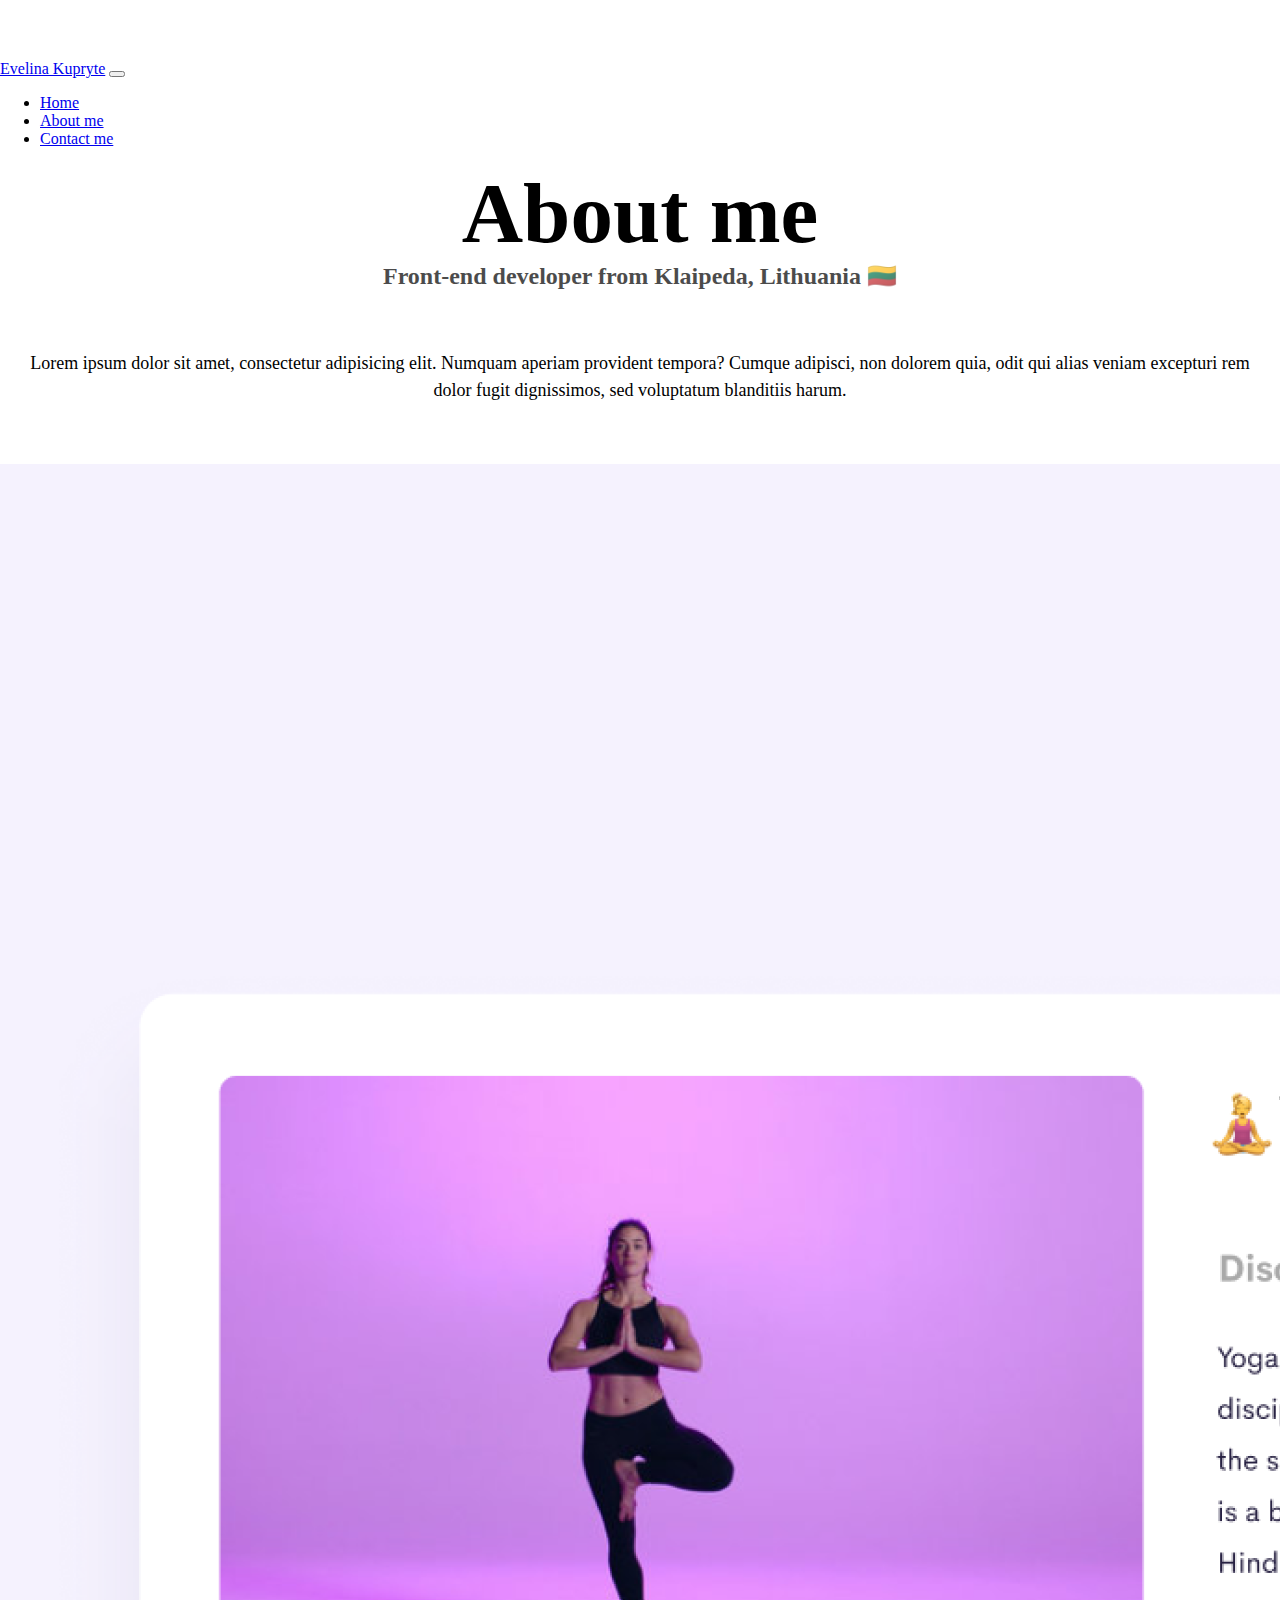
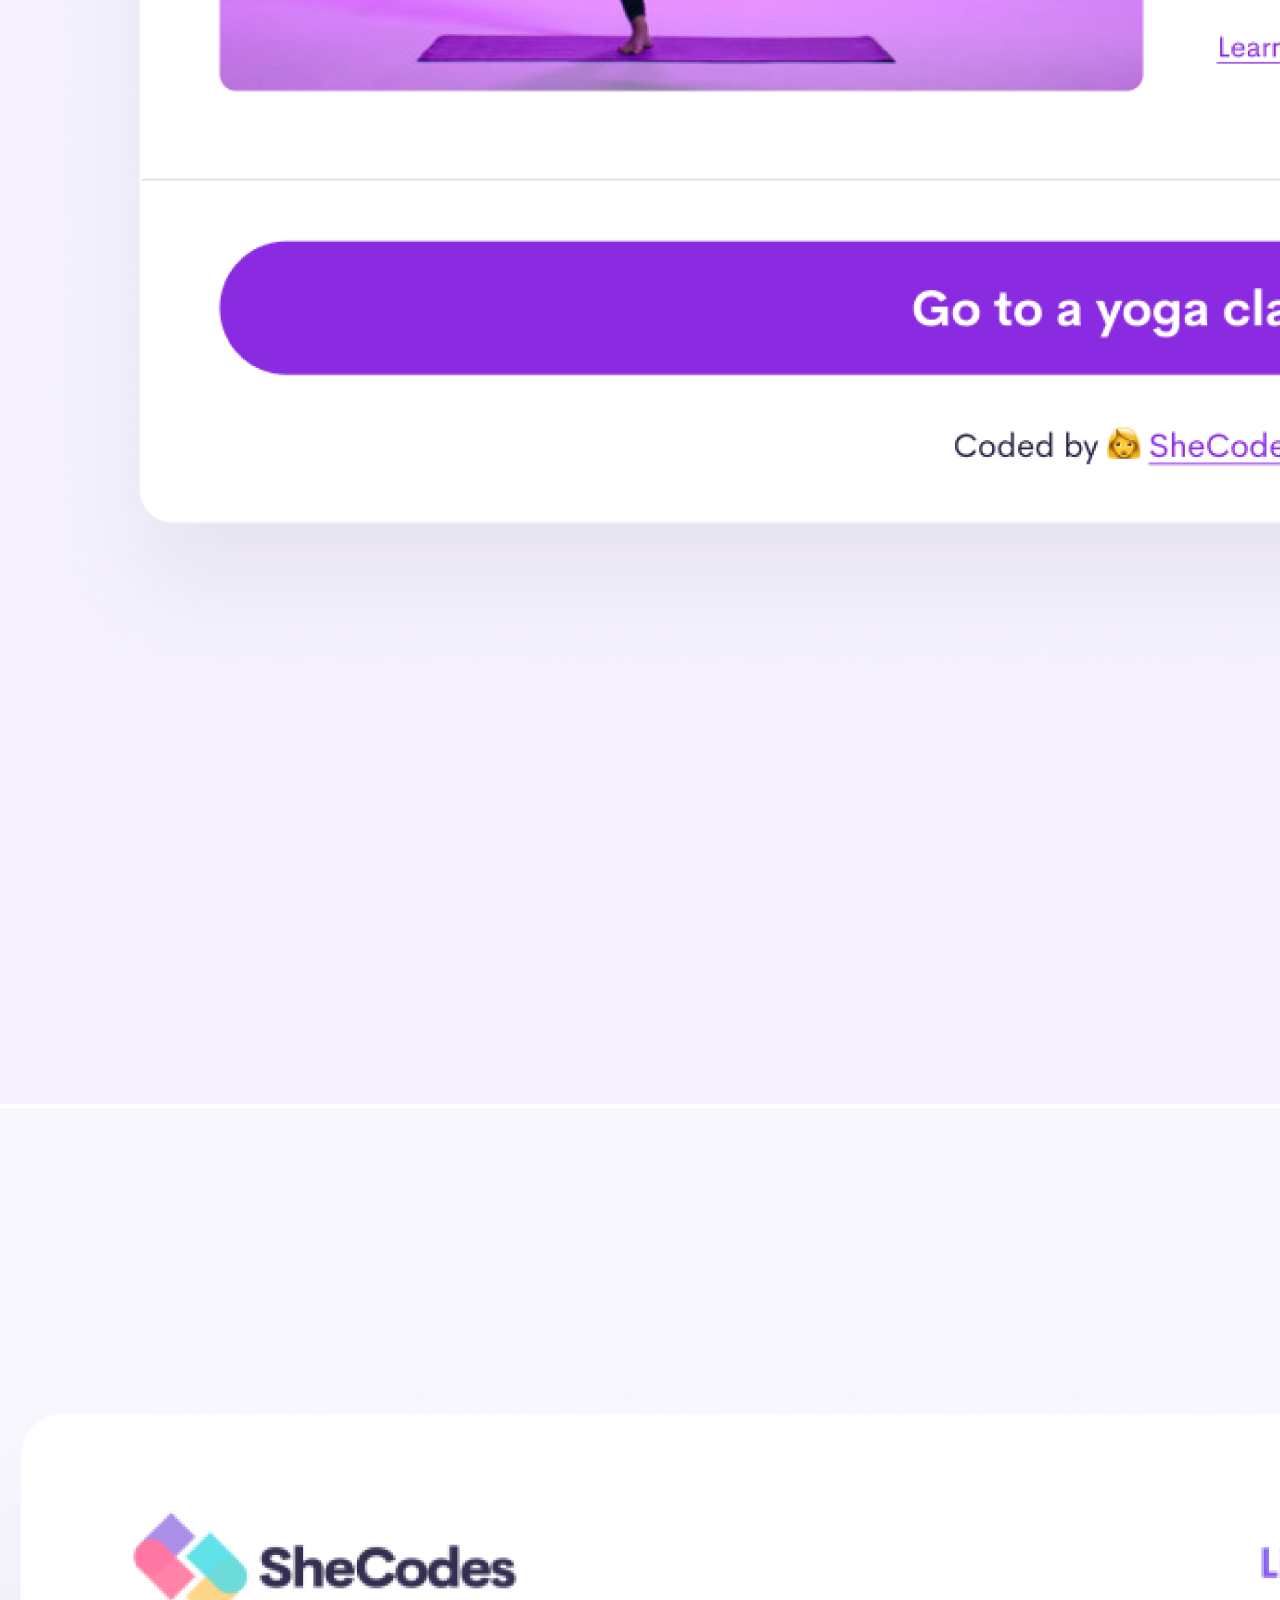
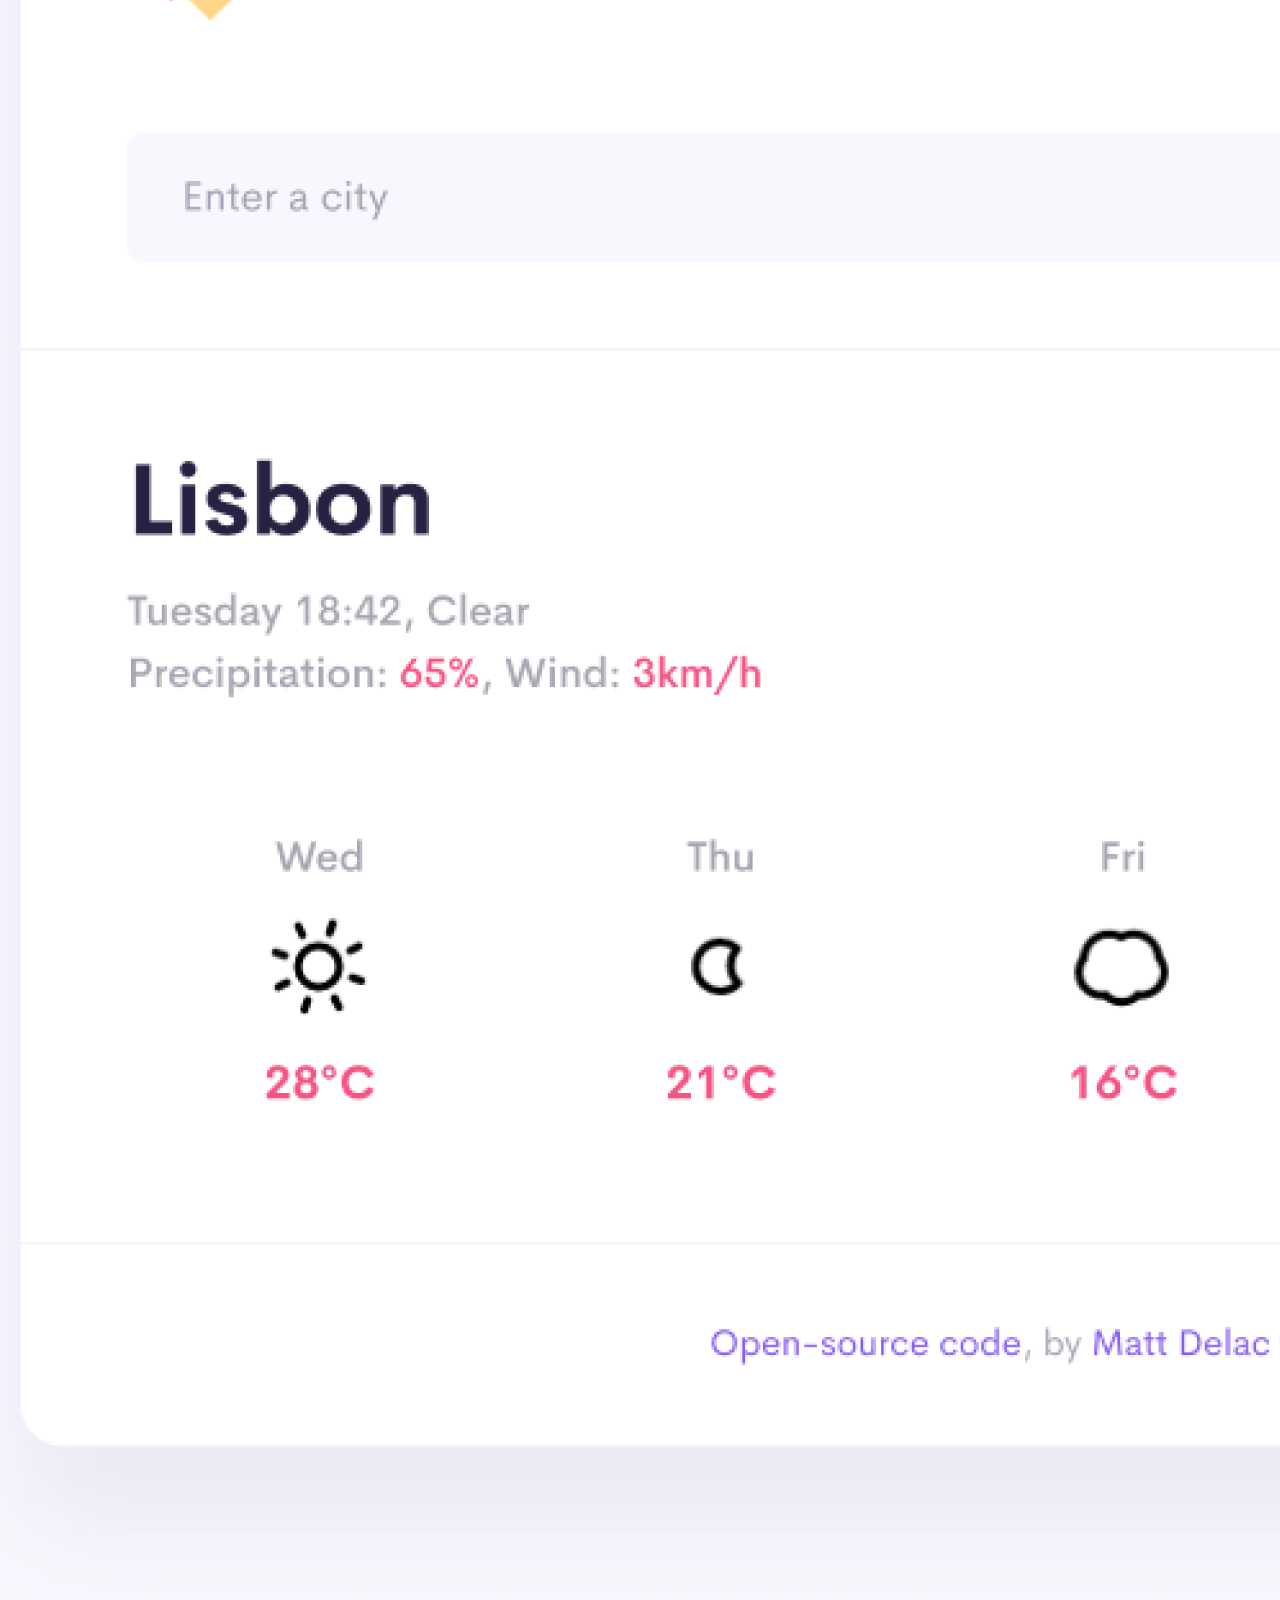
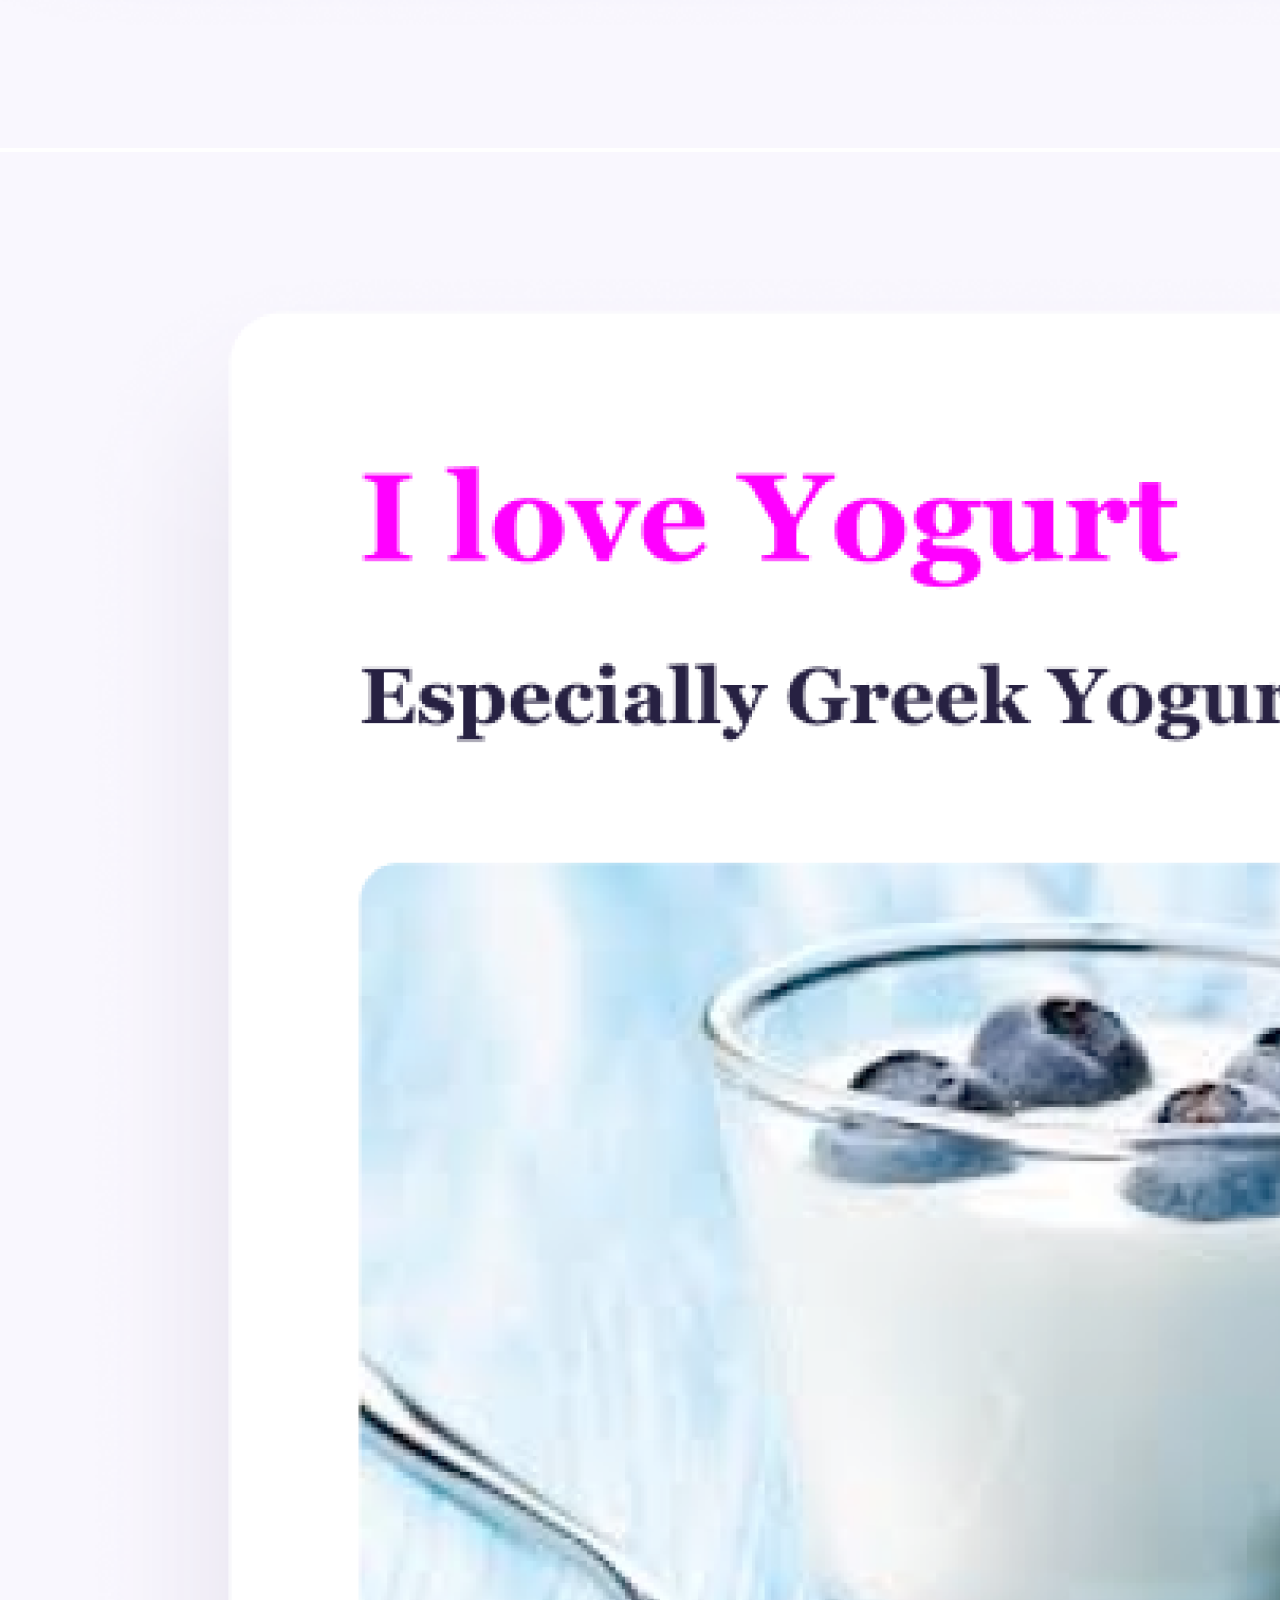
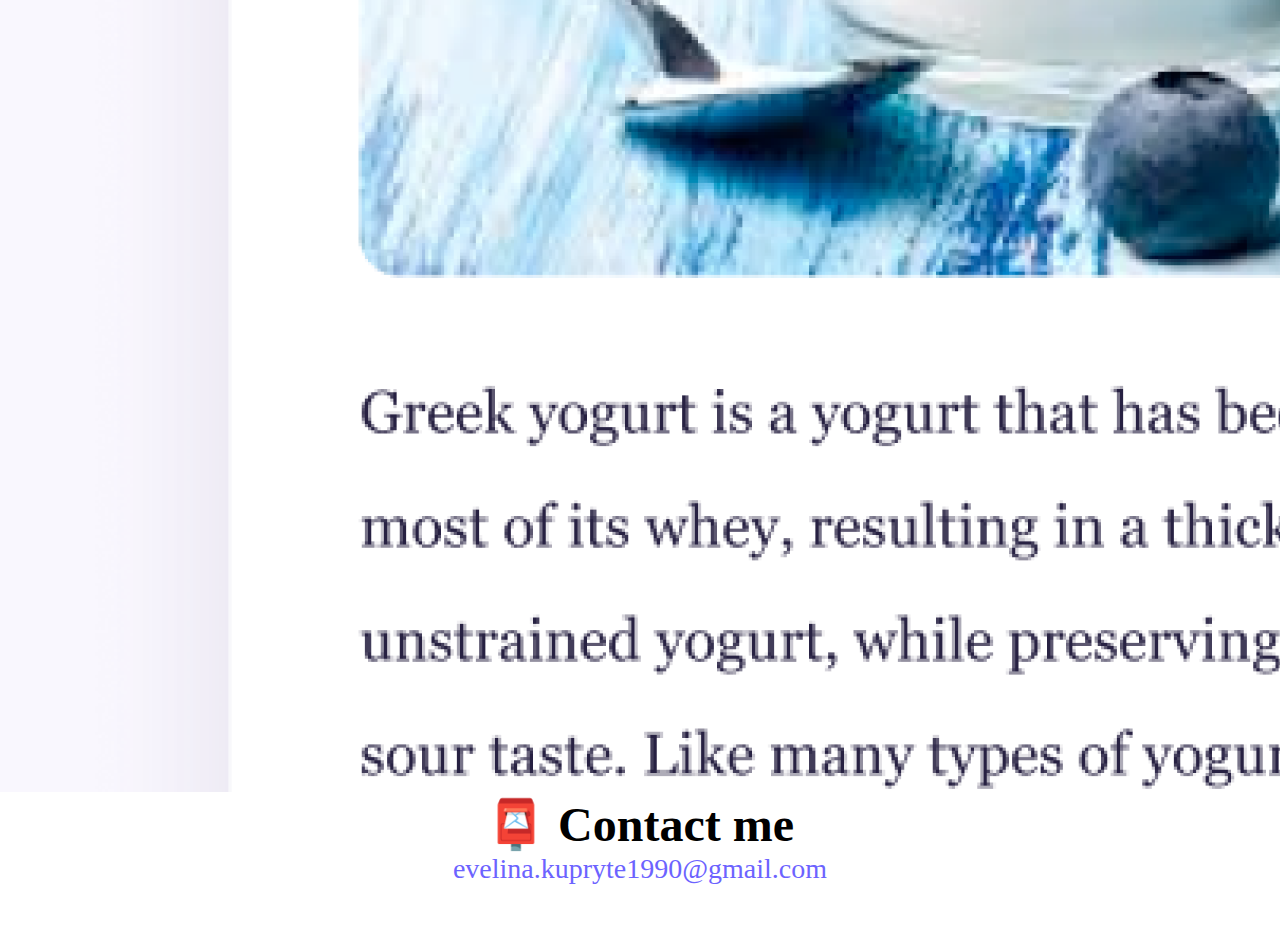
==== about.html @ f052e108 "Initial commit" ====
<!DOCTYPE html>
<html lang="en">
  <head>
    <meta charset="UTF-8" />
    <meta http-equiv="X-UA-Compatible" content="IE=edge" />
    <meta name="viewport" content="width=device-width, initial-scale=1.0" />
    <link rel="stylesheet" href="style.css" />
    <link
      href="https://cdn.jsdelivr.net/npm/bootstrap@5.1.1/dist/css/bootstrap.min.css"
      rel="stylesheet"
      integrity="sha384-F3w7mX95PdgyTmZZMECAngseQB83DfGTowi0iMjiWaeVhAn4FJkqJByhZMI3AhiU"
      crossorigin="anonymous"
    />
    <script
      src="https://cdn.jsdelivr.net/npm/bootstrap@5.1.1/dist/js/bootstrap.bundle.min.js"
      integrity="sha384-/bQdsTh/da6pkI1MST/rWKFNjaCP5gBSY4sEBT38Q/9RBh9AH40zEOg7Hlq2THRZ"
      crossorigin="anonymous"
    ></script>
    <title>About Evelina Kupryte</title>
  </head>
  <body>
    <nav class="navbar navbar-expand-lg navbar-light bg-light fixed-top">
      <div class="container">
        <a class="navbar-brand" href="index.html">Evelina Kupryte</a>
        <button
          class="navbar-toggler"
          type="button"
          data-bs-toggle="collapse"
          data-bs-target="#navbarNav"
          aria-controls="navbarNav"
          aria-expanded="false"
          aria-label="Toggle navigation"
        >
          <span class="navbar-toggler-icon"></span>
        </button>
        <div class="collapse navbar-collapse" id="navbarNav">
          <ul class="navbar-nav">
            <li class="nav-item">
              <a class="nav-link" aria-current="page" href="index.html">Home</a>
            </li>
            <li class="nav-item">
              <a class="nav-link active" href="about.html">About me</a>
            </li>
            <li class="nav-item">
              <a class="nav-link" href="about.html#contact">Contact me</a>
            </li>
          </ul>
        </div>
      </div>
    </nav>
    <h1>About me</h1>
    <h3>Front-end developer from Klaipeda, Lithuania 🇱🇹</h3>
    <div class="about-paragraphs">
      <p>
        Lorem ipsum dolor sit amet, consectetur adipisicing elit. Numquam
        aperiam provident tempora? Cumque adipisci, non dolorem quia, odit qui
        alias veniam excepturi rem dolor fugit dignissimos, sed voluptatum
        blanditiis harum.
      </p>
    </div>
    <div class="container">
      <div class="row">
        <div class="col-sm-4">
          <img src="images/yoga.png" class="img-fluid p-2 shadow rounded" />
        </div>
        <div class="col-sm-4">
          <img src="images/weather.png" class="img-fluid p-2 shadow rounded" />
        </div>
        <div class="col-sm-4">
          <img src="images/yogurt.png" class="img-fluid p-2 shadow rounded" />
        </div>
      </div>
    </div>
    <div id="contact">
      <h2 class="mt-5">📮 Contact me</h2>
      <a href="mailto:[email]" class="email-link">
        evelina.kupryte1990@gmail.com</a
      >
    </div>
  </body>
</html>
---- style.css ----
:root {
  --primary-color: #6c63ff;
  --secondary-color: #f5f2fe;
  --box-shadow: 0 5px 10px rgba(0, 0, 0, 0.3);
}

body {
  margin: 60px auto !important;
  max-width: 100%;
}

h1,
h2,
h3 {
  text-align: center !important;
  margin: 0;
}

h1 {
  font-size: 85px !important;
}

h2 {
  font-size: 48px !important;
}

h3 {
  font-size: 24px !important;
  opacity: 0.7 !important;
}

p {
  padding: 20px;
  border-radius: 4px;
  font-size: 18px;
  line-height: 1.5;
  text-align: center;
}

.navigation-links {
  display: flex;
  margin-top: 40px;
  justify-content: center;
}

.navigation-links a {
  margin: 20px;
  border-radius: 4px;
  padding: 20px 15px;
  text-decoration: none;
  text-transform: capitalize;
}

.contact-link {
  background: var(--primary-color);
  box-shadow: var(--box-shadow);
  color: white;
}

.about-link {
  color: var(--primary-color);
  border: 1px solid var(--primary-color);
}

.homepage-link {
  color: var(--primary-color);
  text-align: center;
  display: block;
}

.about-paragraphs {
  display: flex;
  margin: 30px 0;
}

.about-paragraphs p {
  margin: 10px;
}

.email-link {
  display: flex;
  justify-content: center;
  color: var(--primary-color);
  font-size: 28px;
  text-decoration: none;
}

.email-link:hover {
  text-decoration: underline;
}

.primary-link {
  border-radius: 4px;
  padding: 20px 15px;
  text-decoration: none;
  text-transform: capitalize;
  background: var(--primary-color);
  box-shadow: var(--box-shadow);
  color: white;
}
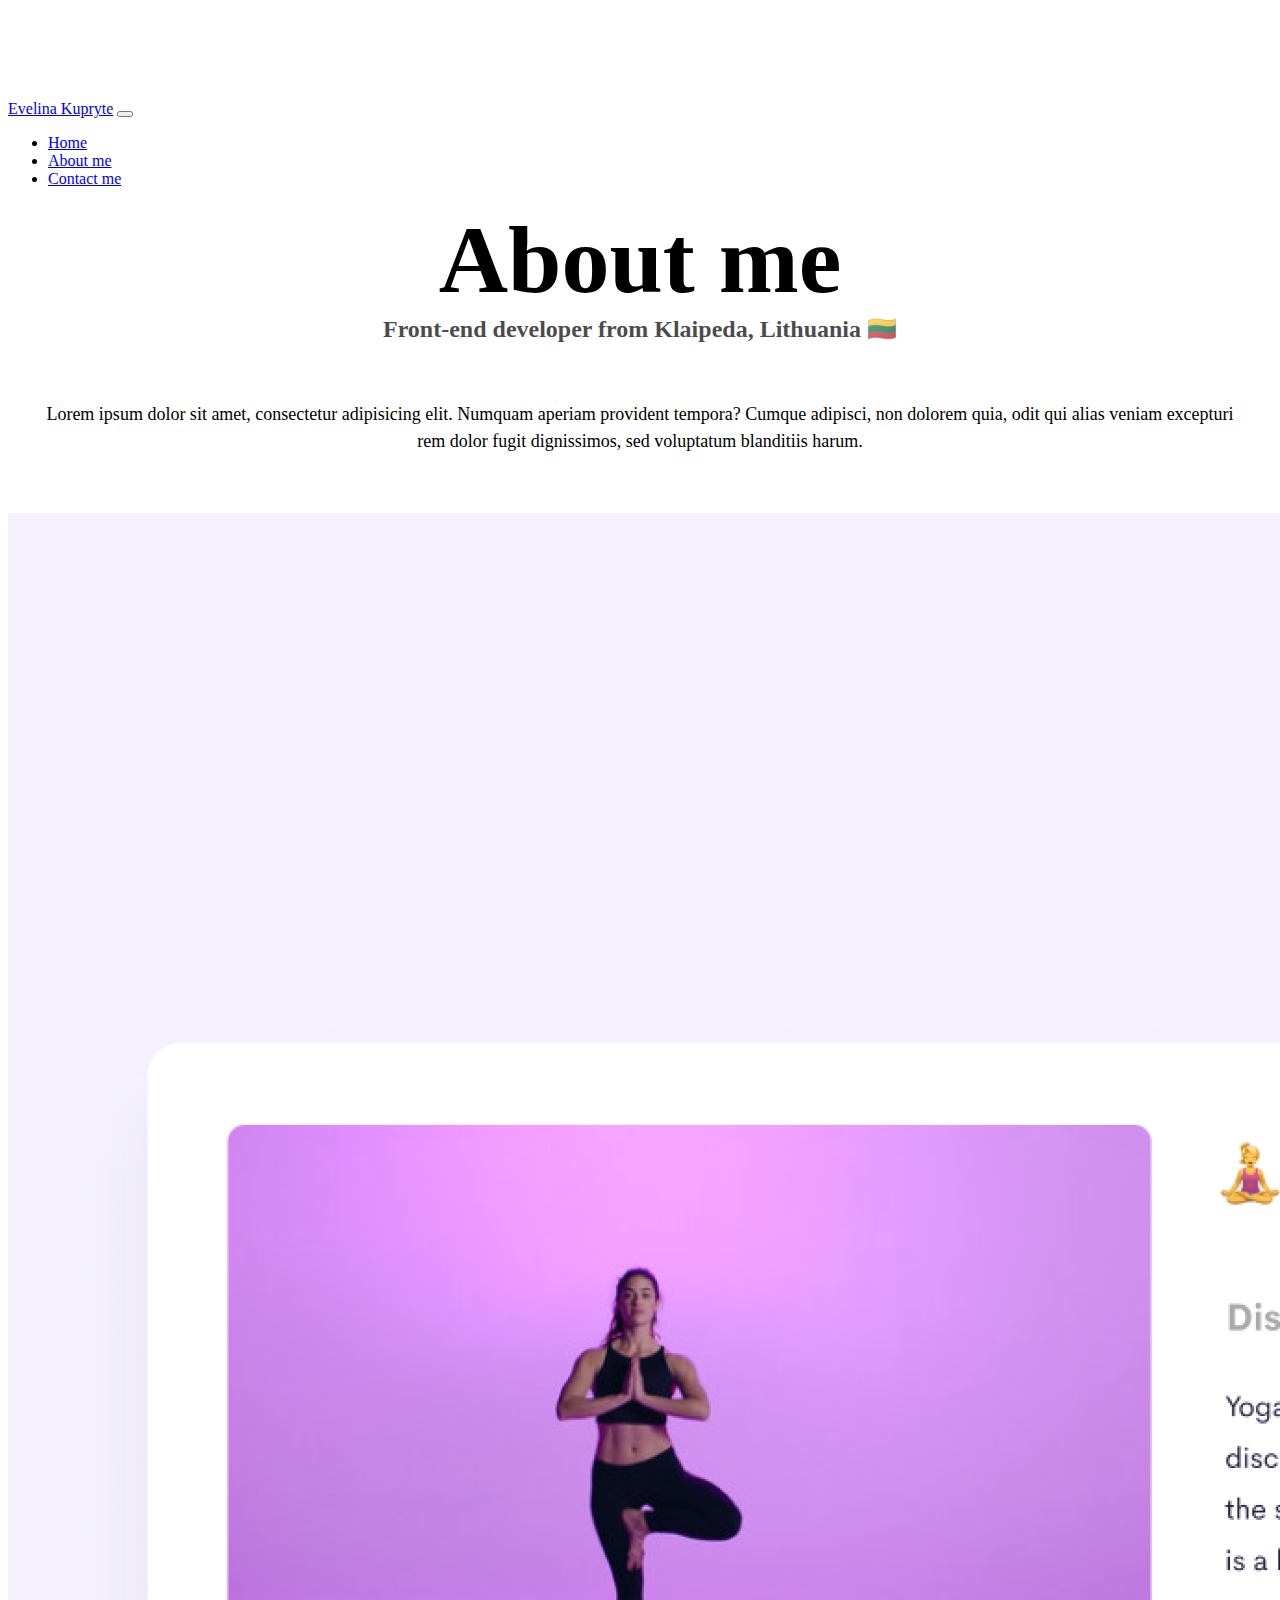
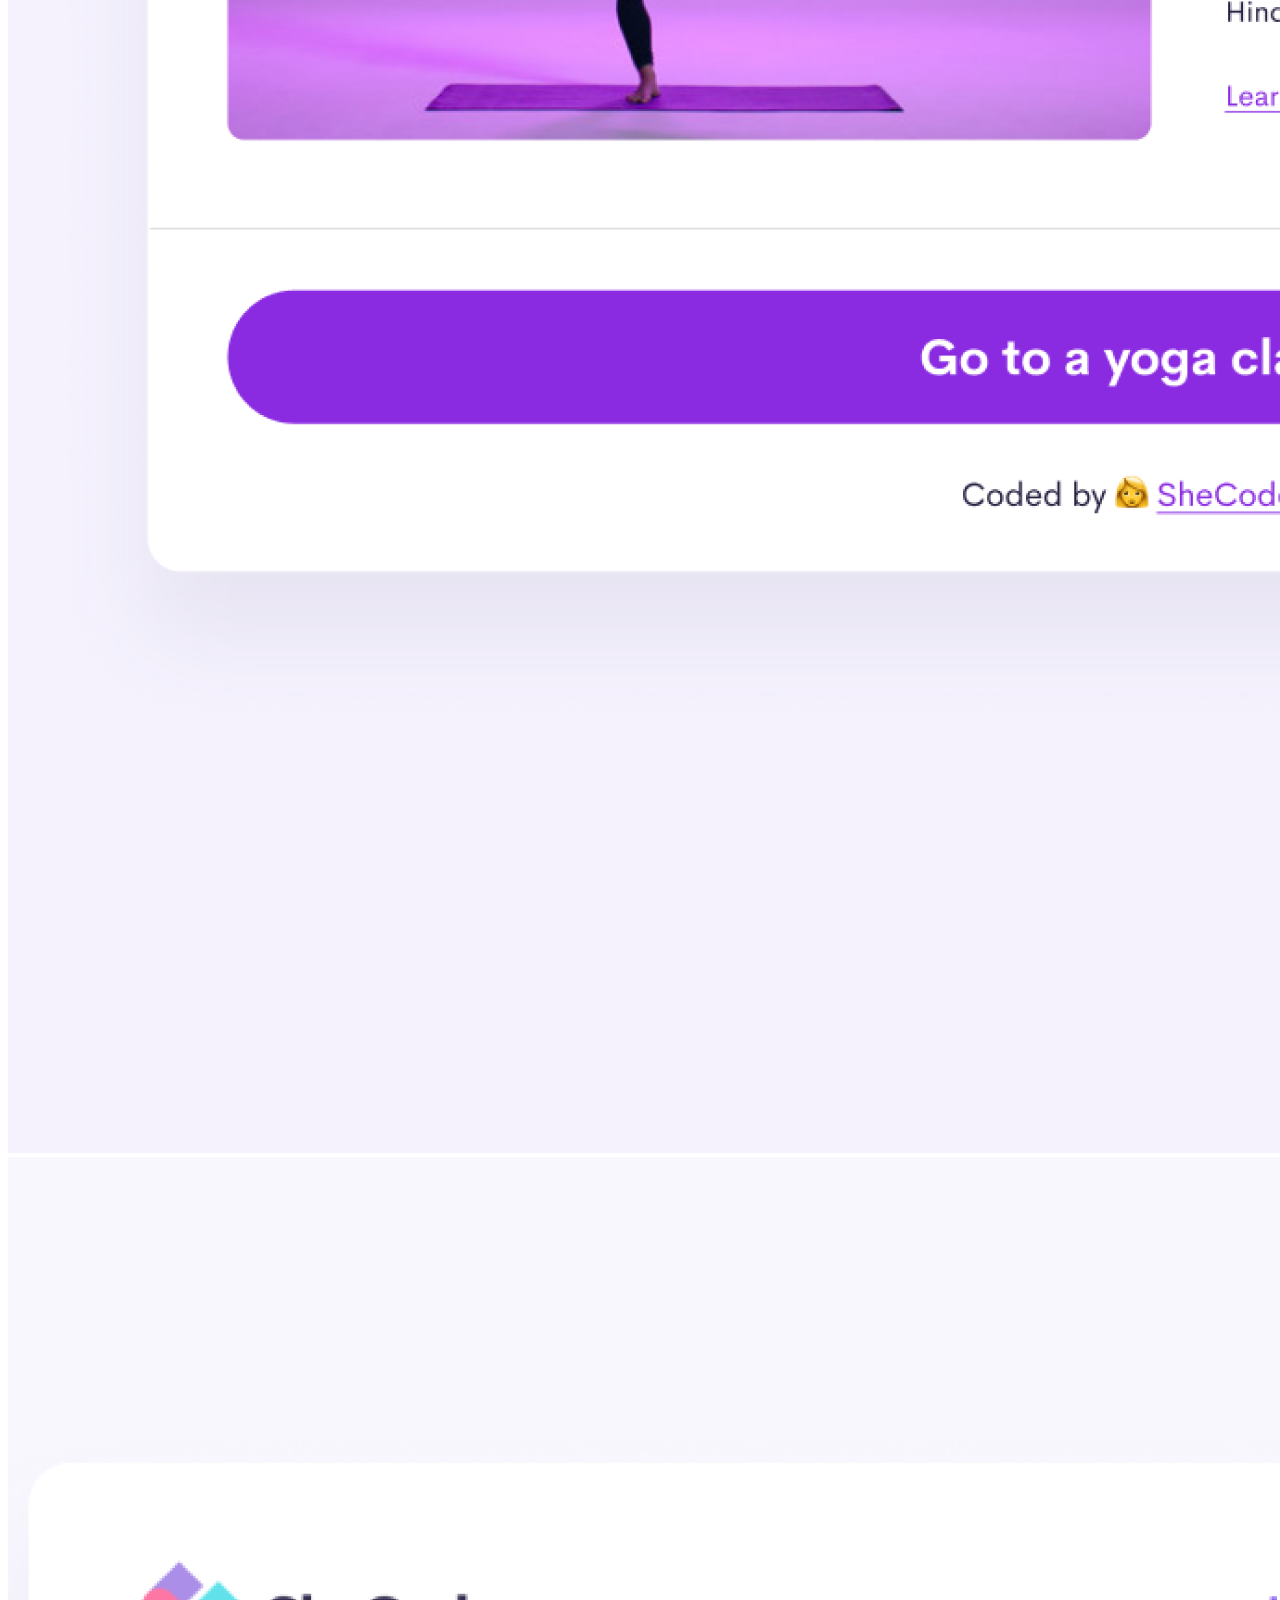
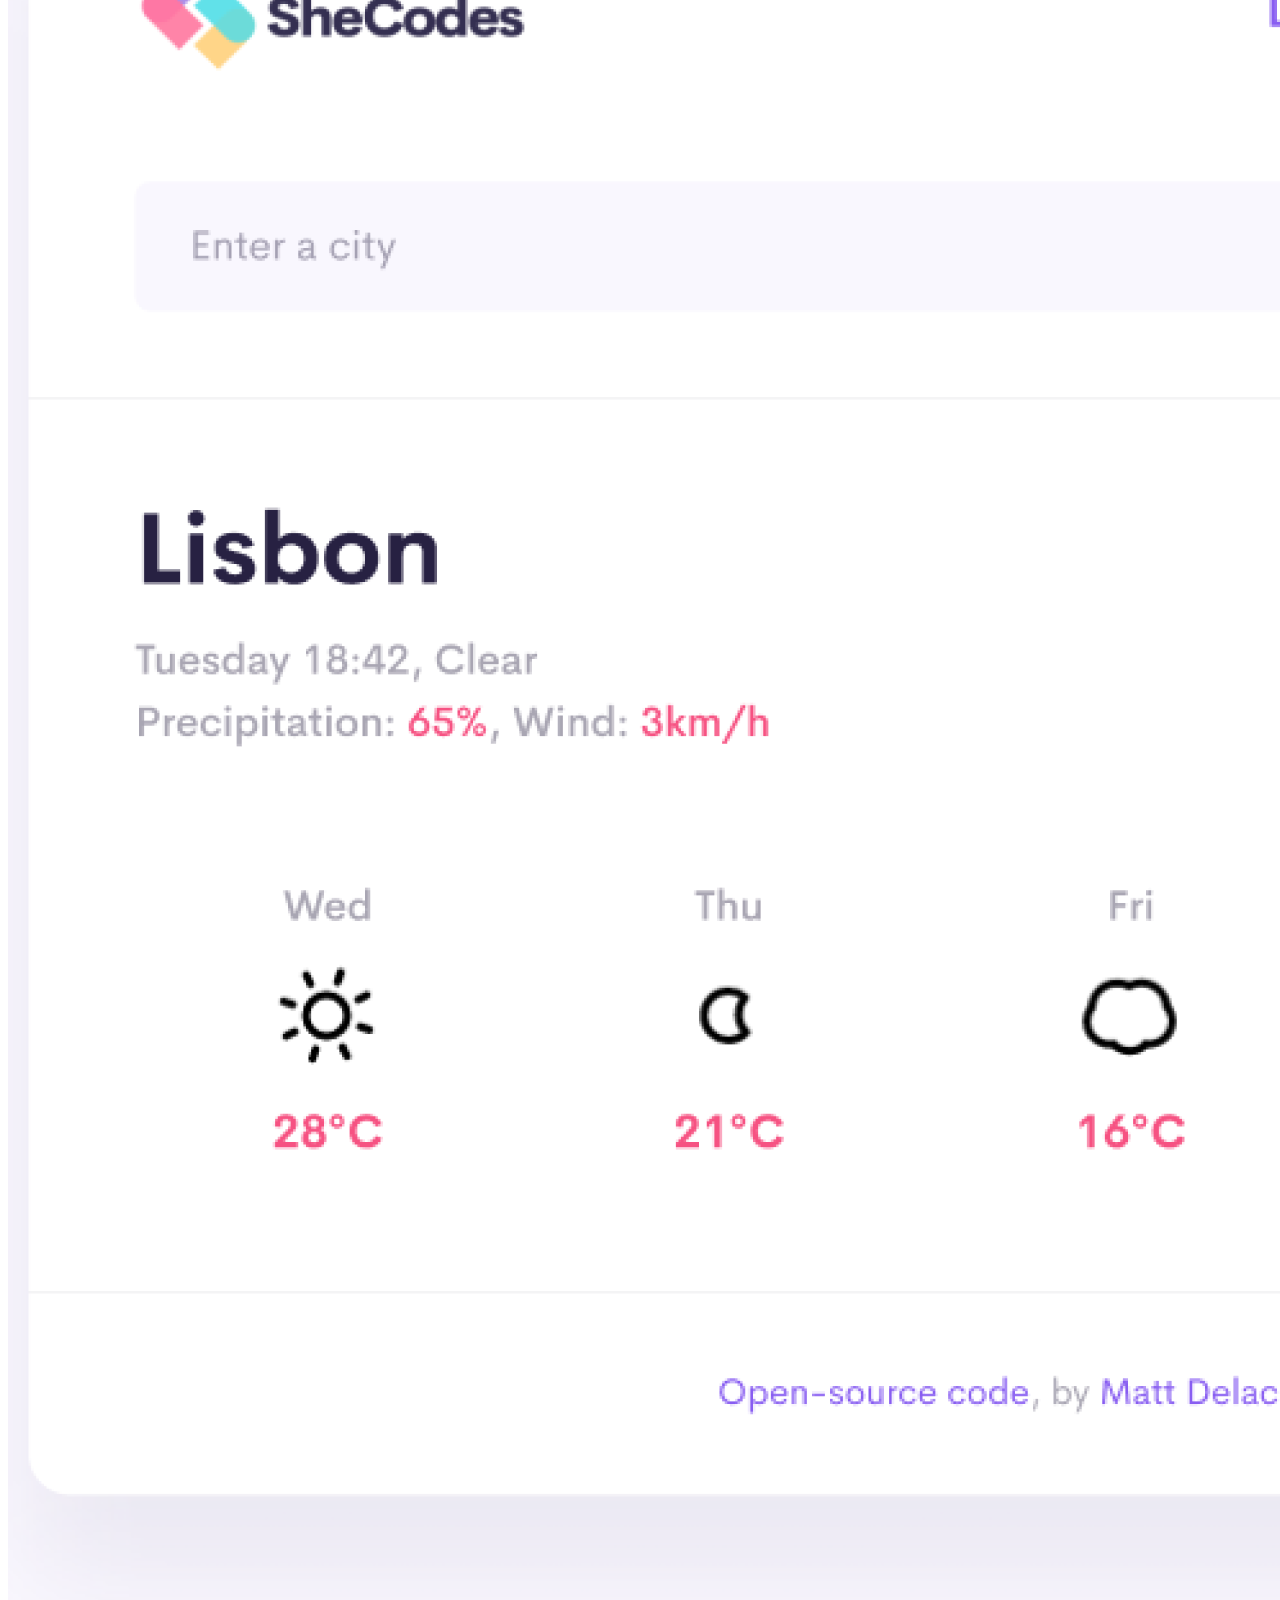
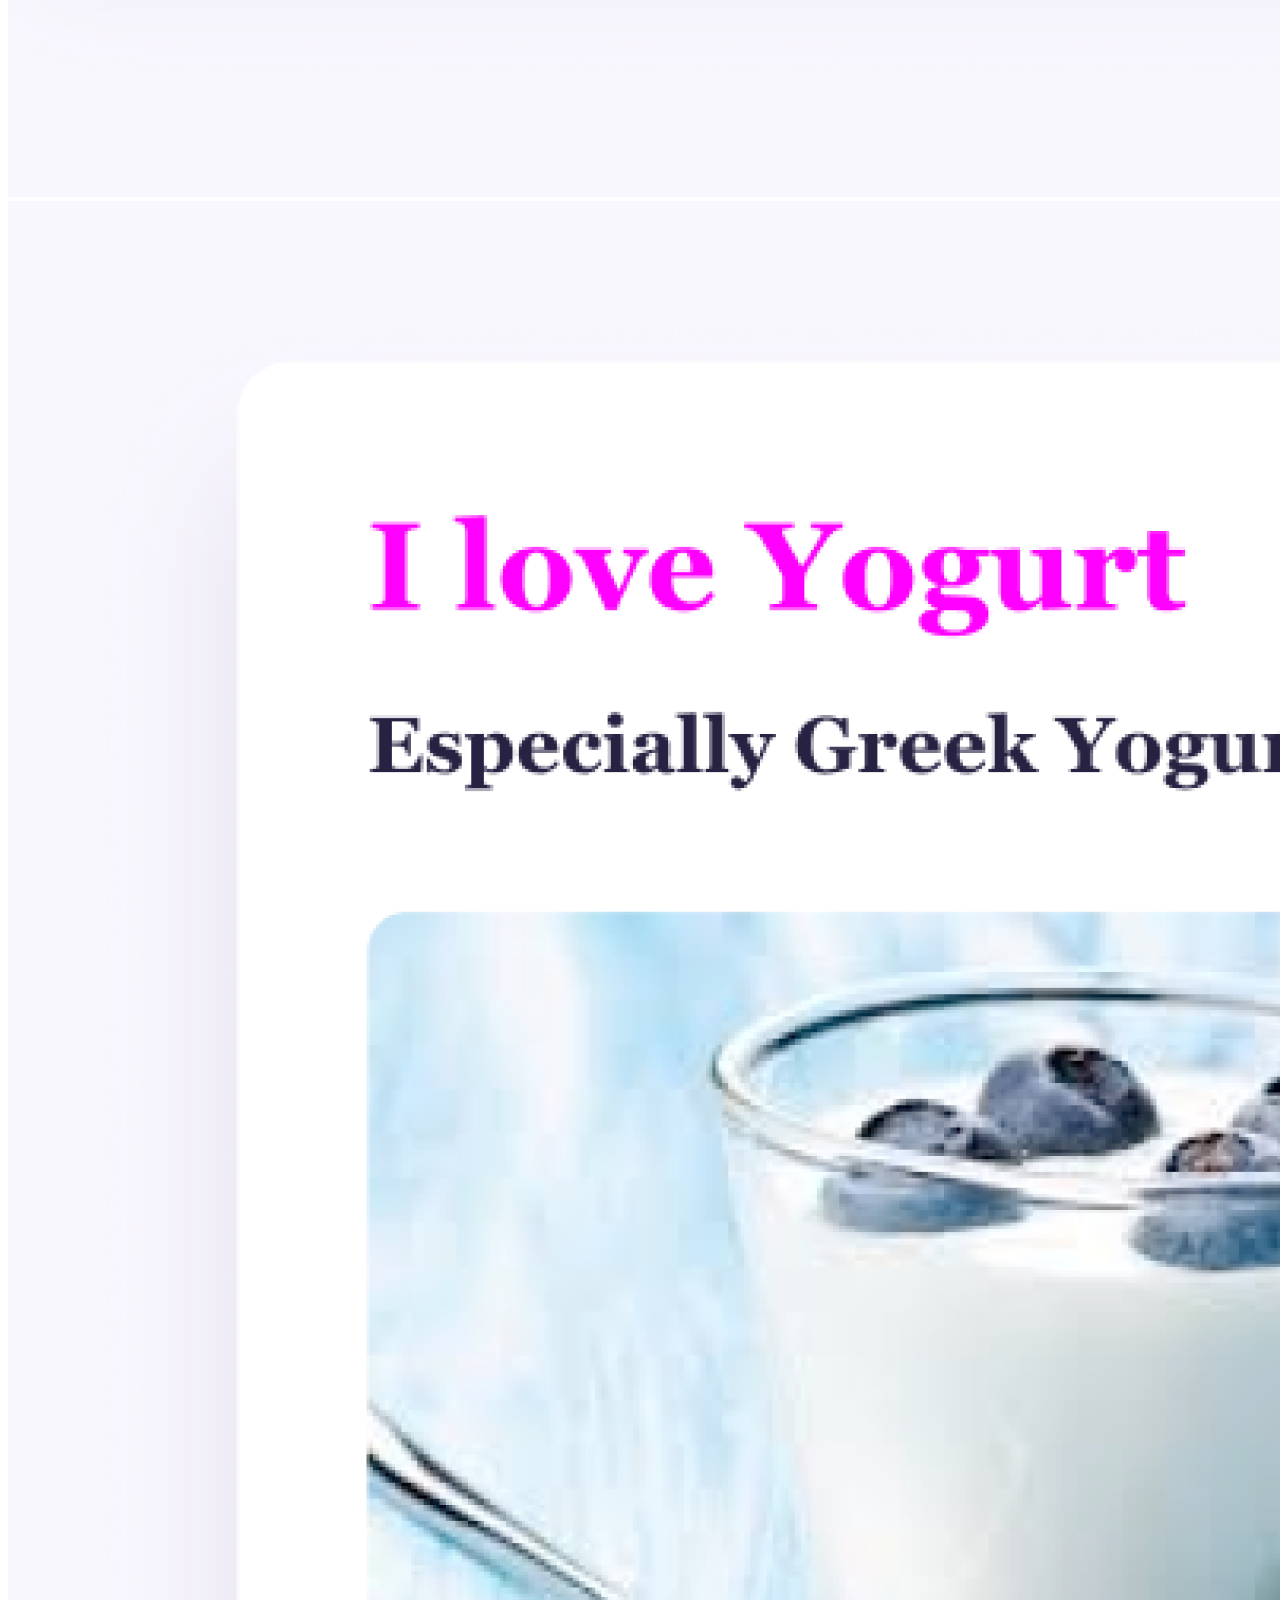
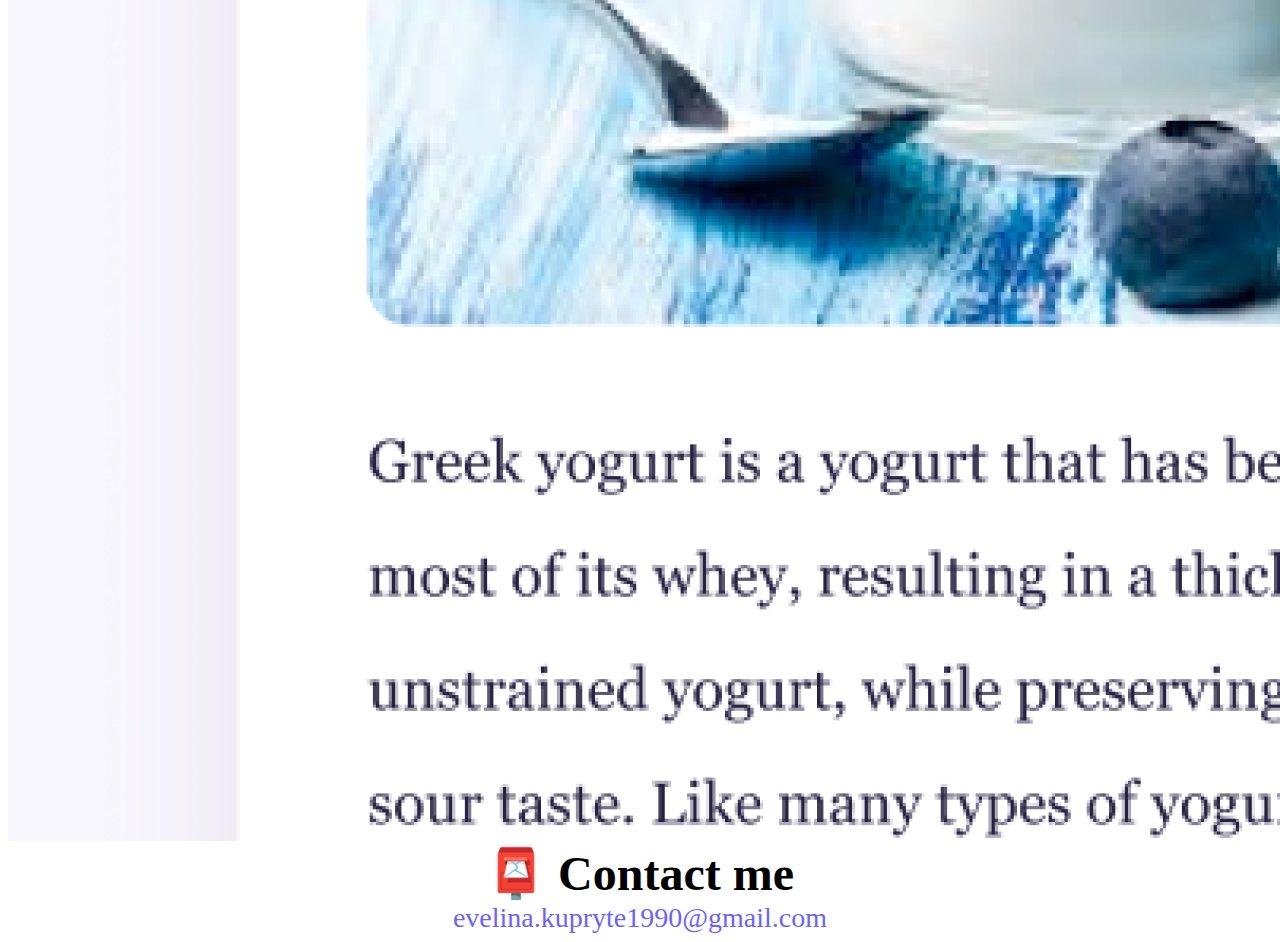
==== commit 72341a4f: "Update about.html" ====
--- a/about.html
+++ b/about.html
@@ -3,6 +3,7 @@
   <head>
     <meta charset="UTF-8" />
     <meta http-equiv="X-UA-Compatible" content="IE=edge" />
+    <meta name="description" content="Brief story about front-end developer from Lithuania:Evelina Kupryte"/>
     <meta name="viewport" content="width=device-width, initial-scale=1.0" />
     <link rel="stylesheet" href="style.css" />
     <link
@@ -48,9 +49,9 @@
         </div>
       </div>
     </nav>
-    <h1>About me</h1>
-    <h3>Front-end developer from Klaipeda, Lithuania 🇱🇹</h3>
-    <div class="about-paragraphs">
+    <h1 class="text-center">About me</h1>
+    <h3 class="text-center">Front-end developer from Klaipeda, Lithuania 🇱🇹</h3>
+    <div class="about-paragraphs" class="text-center">
       <p>
         Lorem ipsum dolor sit amet, consectetur adipisicing elit. Numquam
         aperiam provident tempora? Cumque adipisci, non dolorem quia, odit qui
@@ -71,7 +72,7 @@
         </div>
       </div>
     </div>
-    <div id="contact">
+    <div class="text-center" id="contact">
       <h2 class="mt-5">📮 Contact me</h2>
       <a href="mailto:[email]" class="email-link">
         evelina.kupryte1990@gmail.com</a
--- a/style.css
+++ b/style.css
@@ -5,7 +5,7 @@
 }
 
 body {
-  margin: 60px auto !important;
+  margin-top:100px!important;
   max-width: 100%;
 }
 
@@ -17,7 +17,7 @@
 }
 
 h1 {
-  font-size: 85px !important;
+  font-size: 96px !important;
 }
 
 h2 {
@@ -30,7 +30,7 @@
 }
 
 p {
-  padding: 20px;
+  padding: 18px;
   border-radius: 4px;
   font-size: 18px;
   line-height: 1.5;
@@ -98,3 +98,20 @@
   box-shadow: var(--box-shadow);
   color: white;
 }
+@media (max-width: 576px){
+  h1{
+    font-size: 48px!important;
+    line-height: 1.5!important;
+  }
+  h2{
+    font-size:32px!important ;
+  }
+  .text-center{
+    text-align: center!important;
+  }
+  .project-link{
+    display: block!important;;
+    margin: 0 20px!important;
+    text-align: center!important;
+  }
+}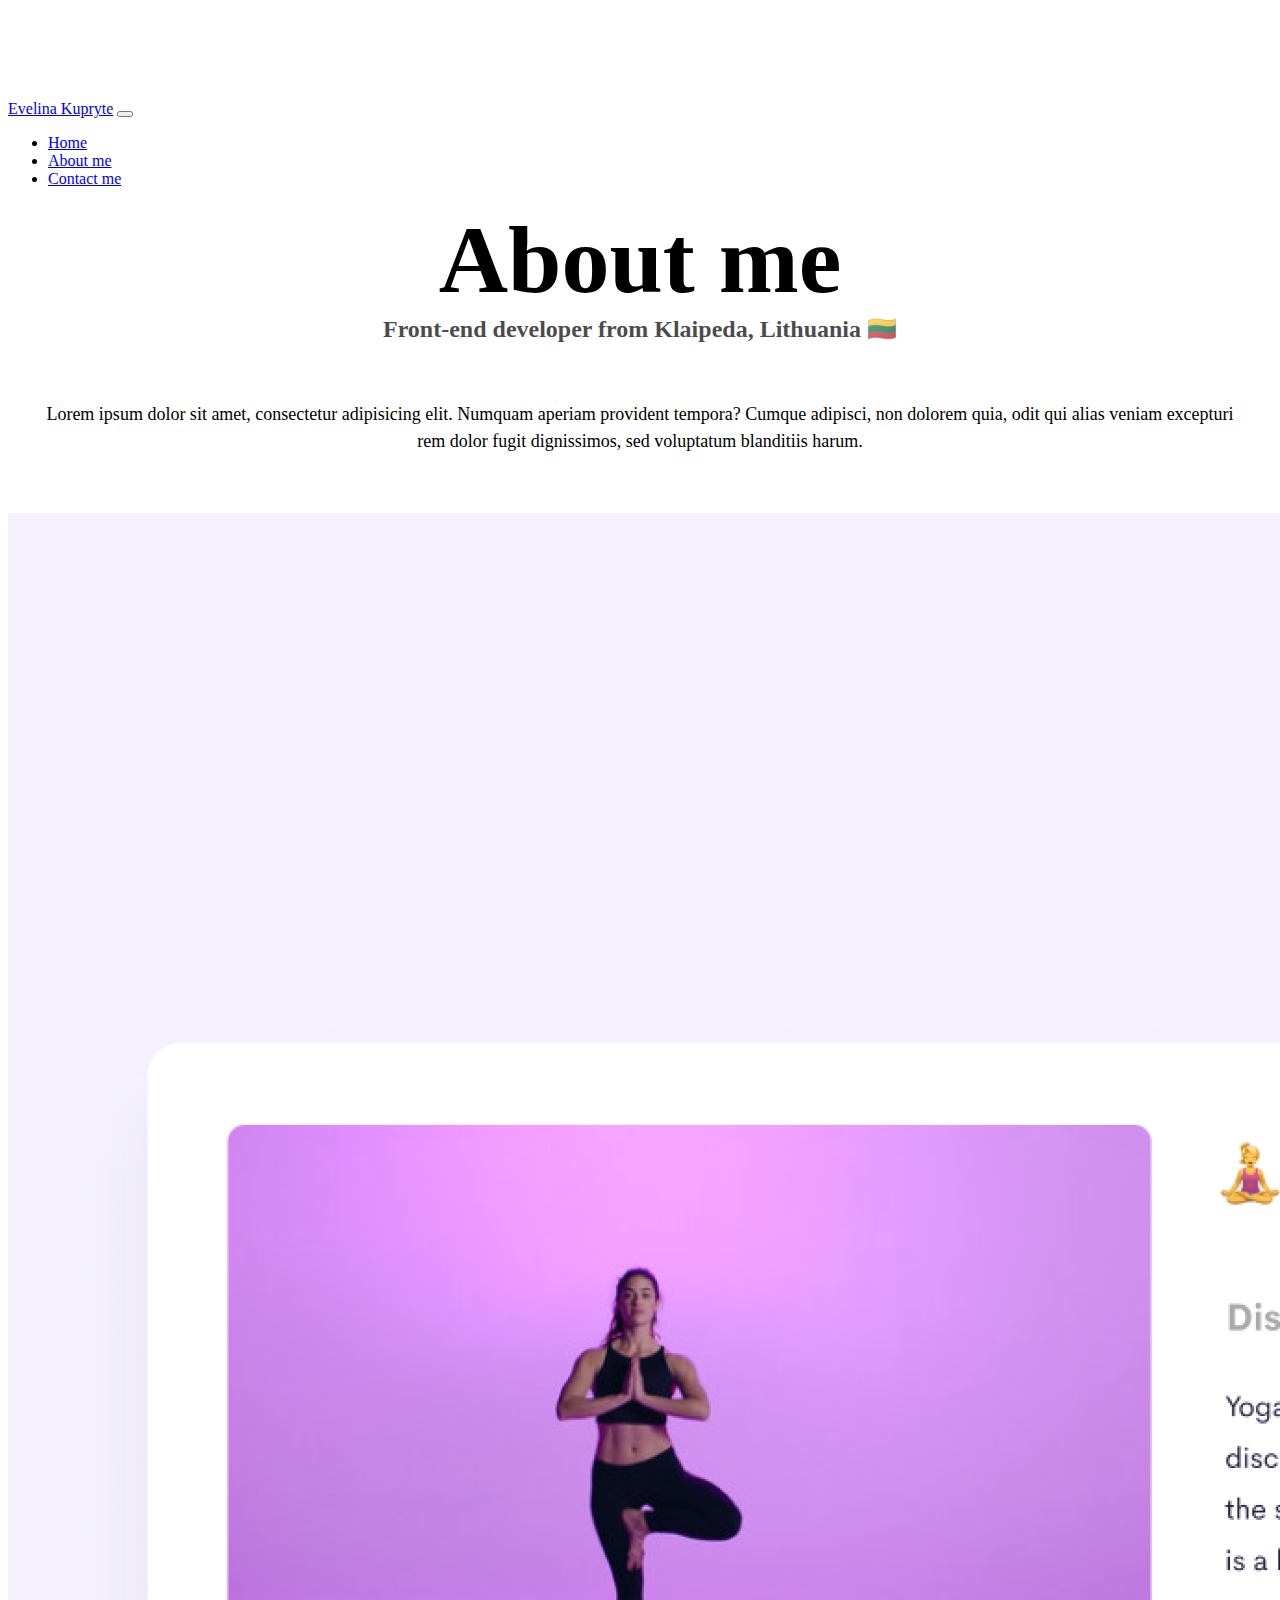
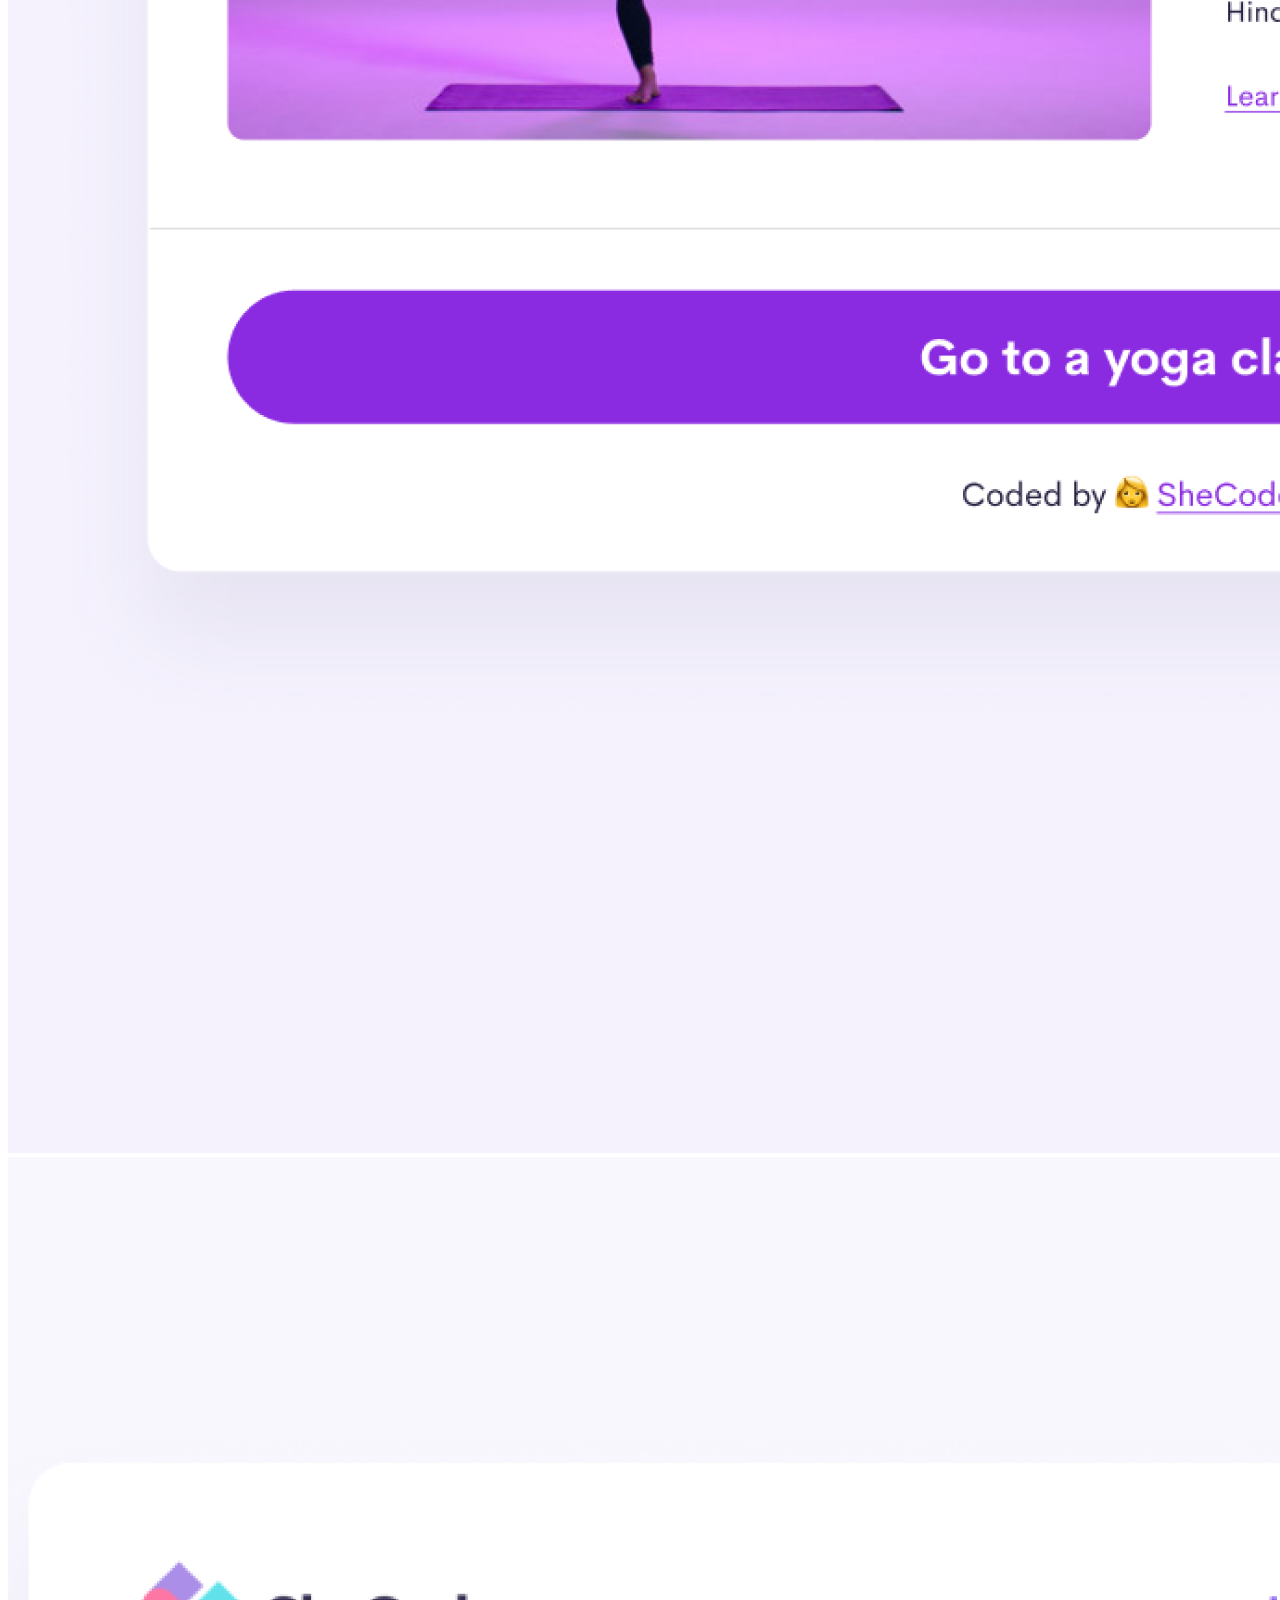
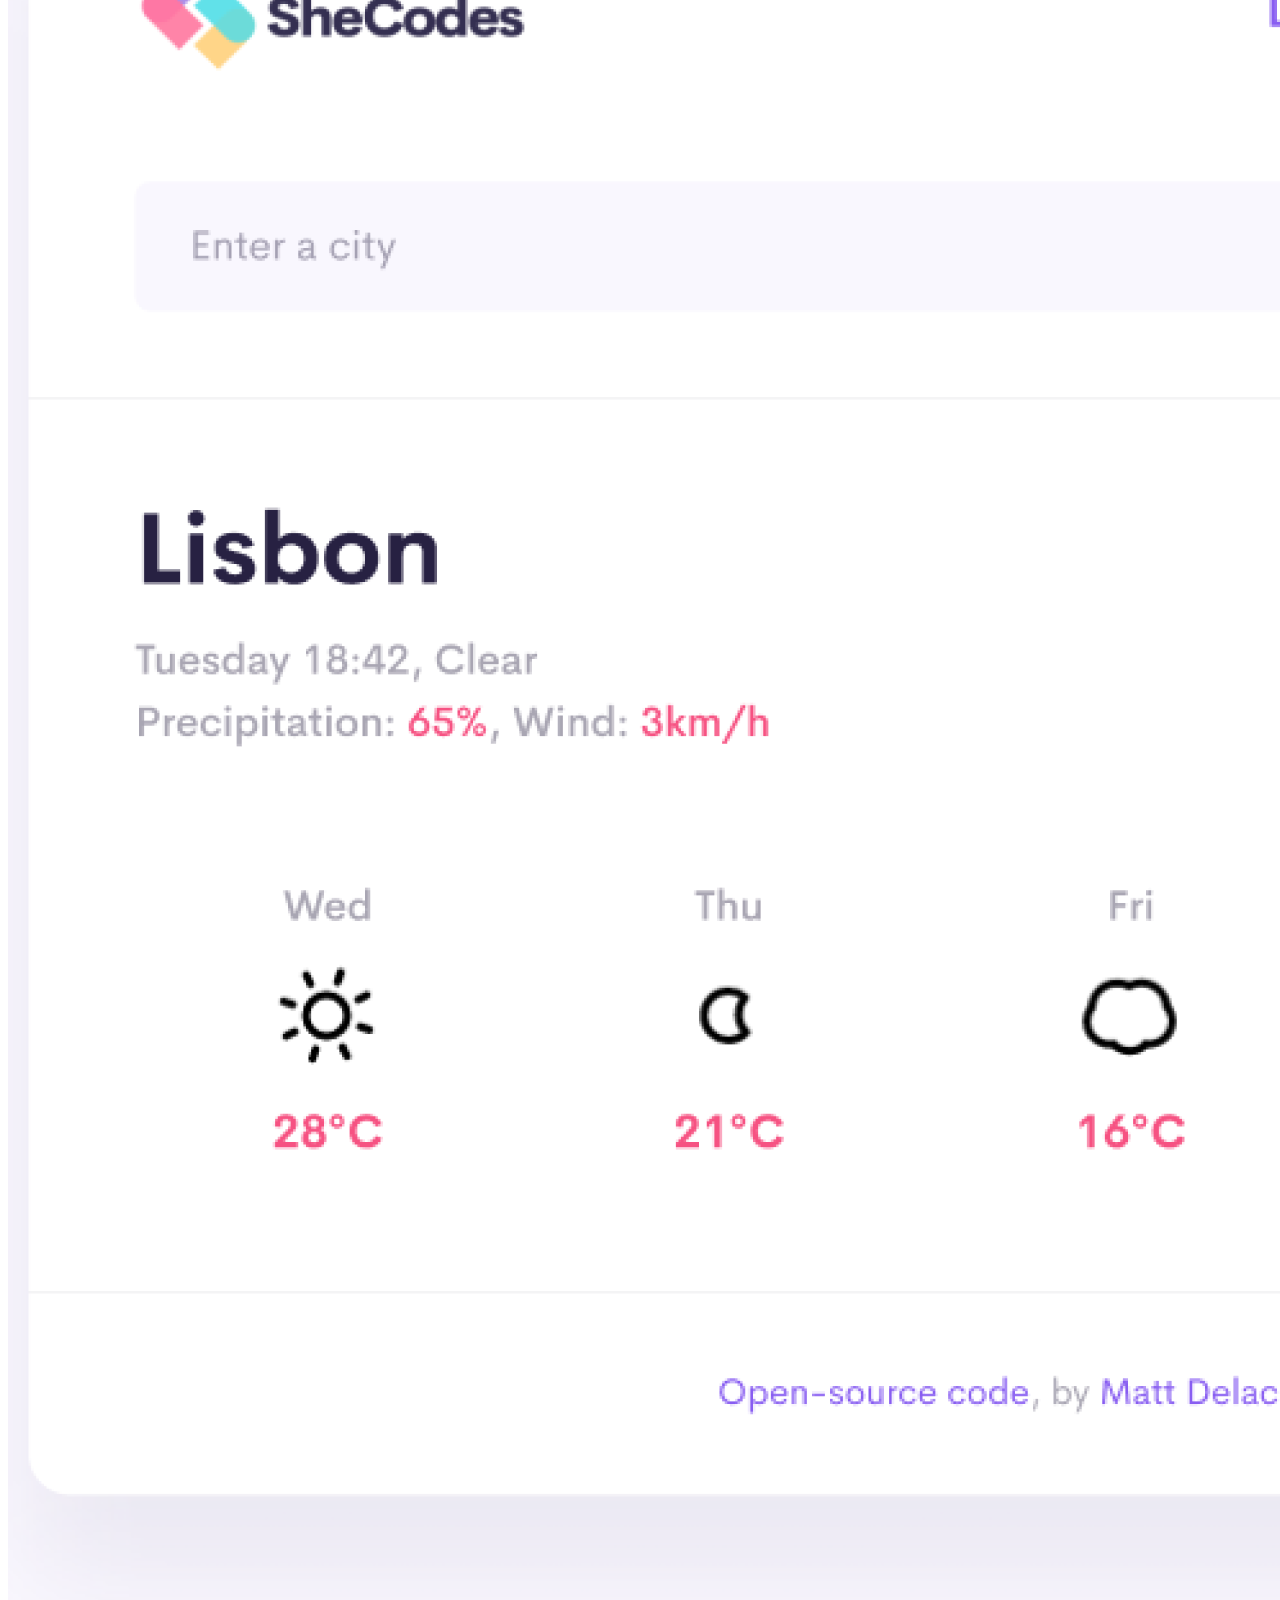
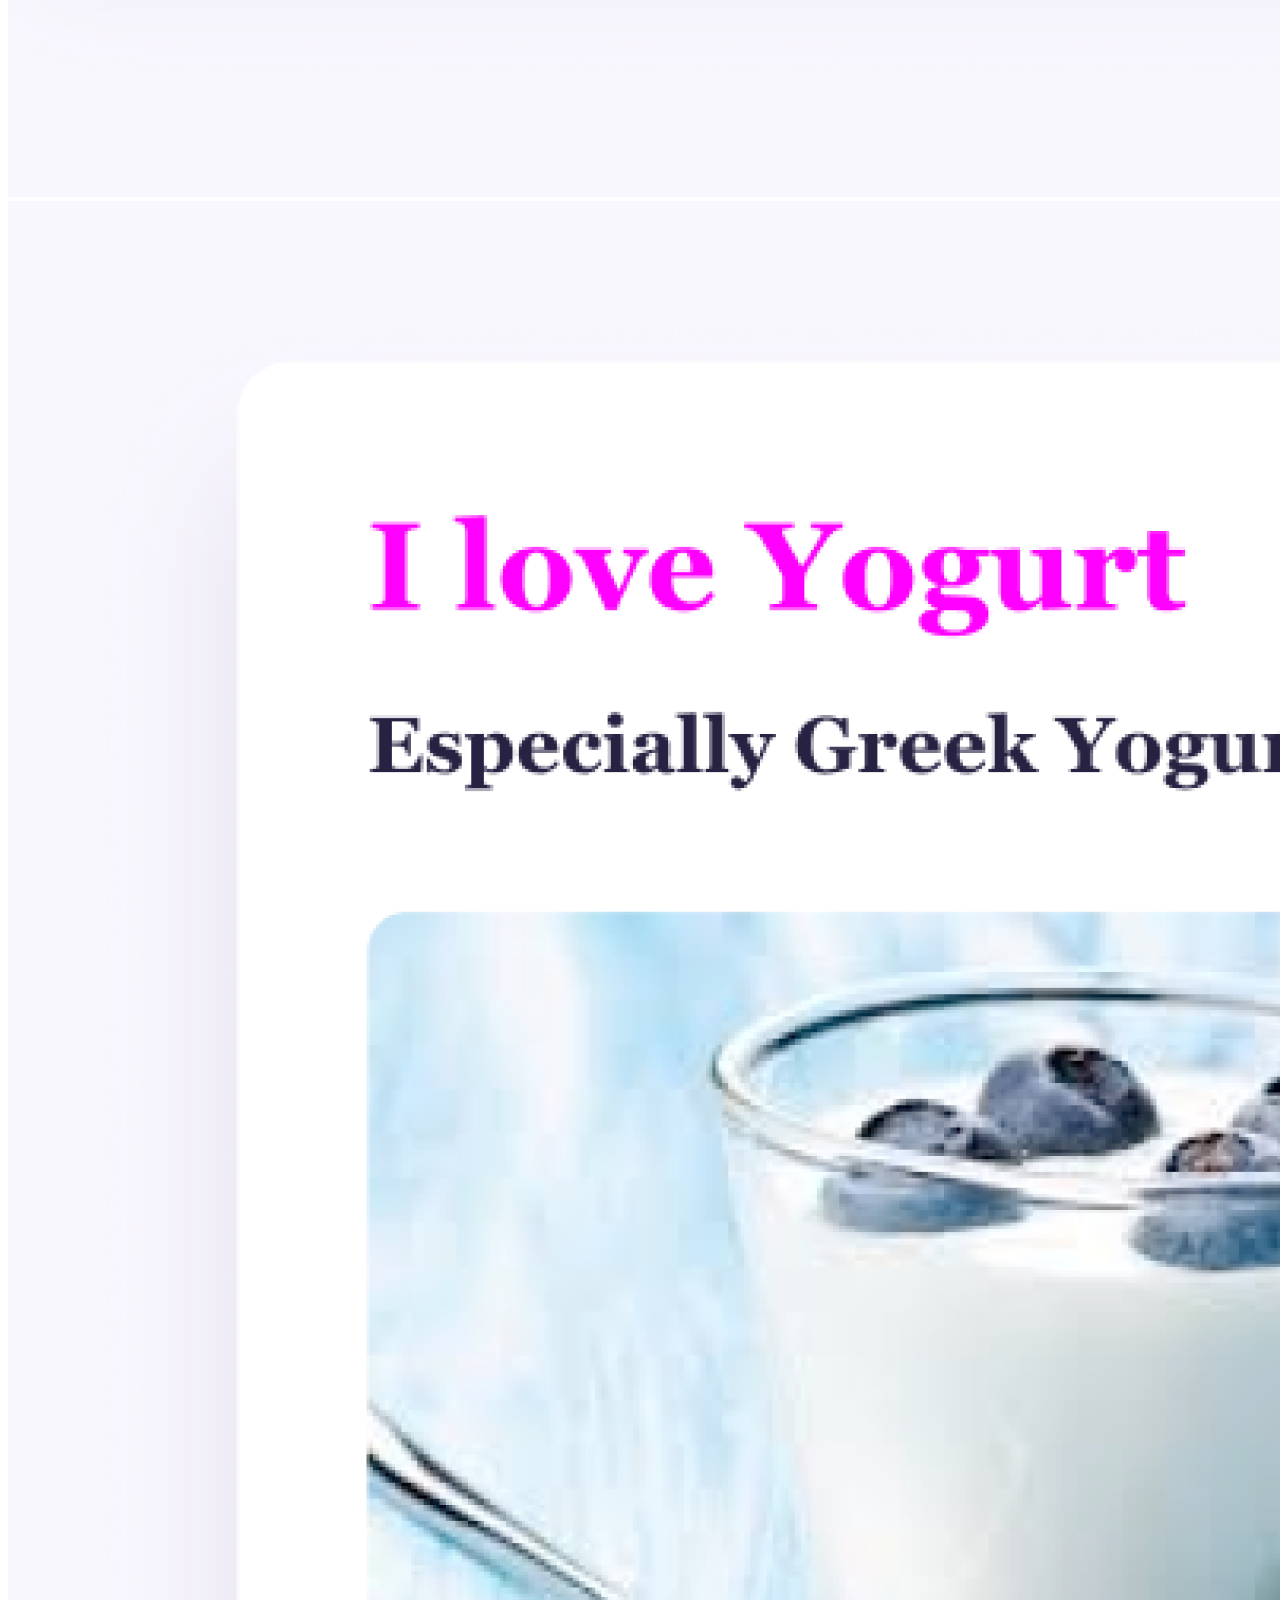
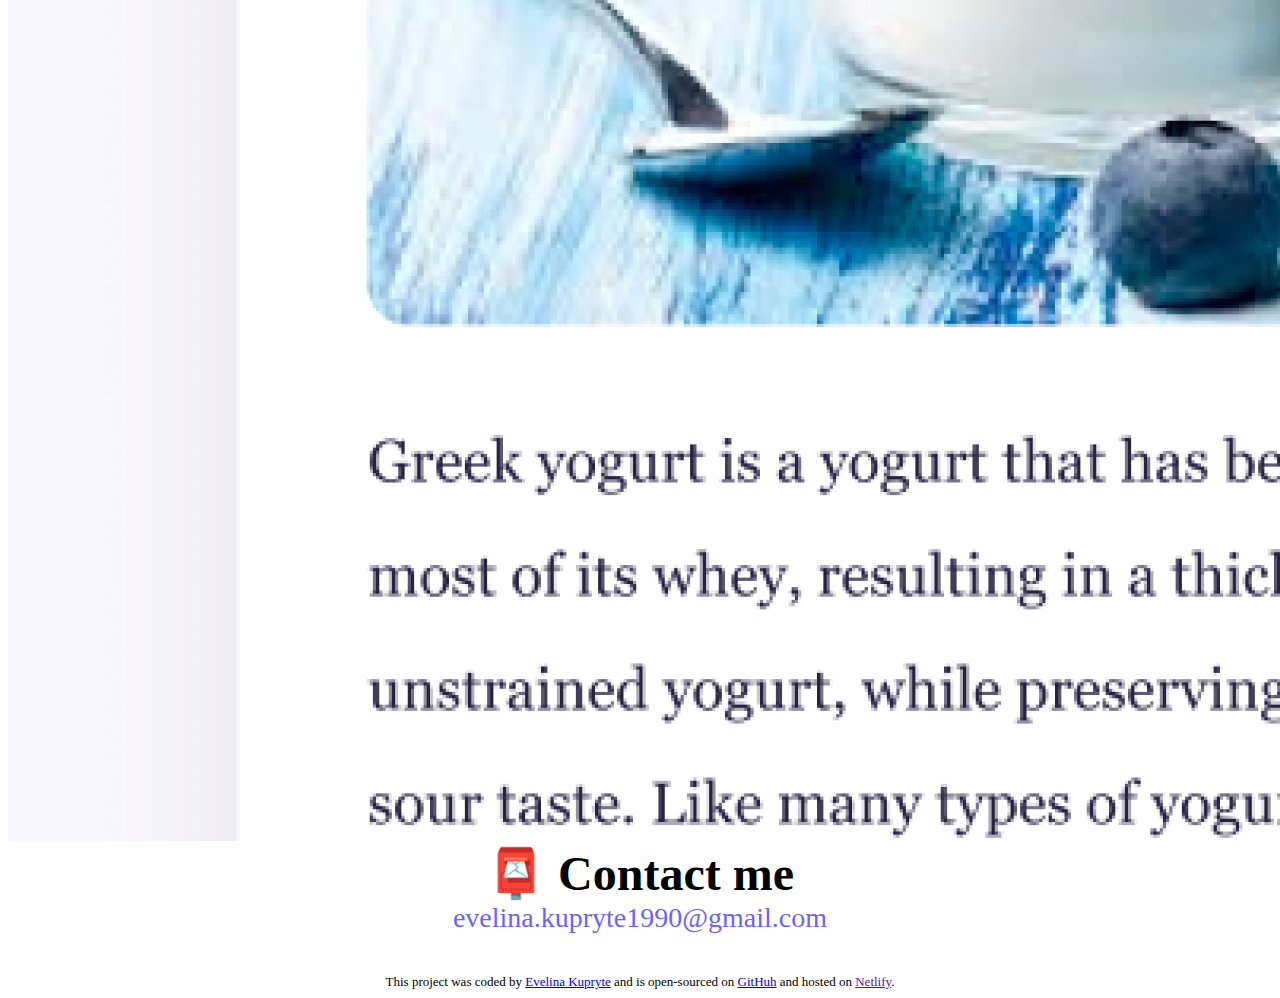
==== commit db6e2563: "Update about.html" ====
--- a/about.html
+++ b/about.html
@@ -78,5 +78,9 @@
         evelina.kupryte1990@gmail.com</a
       >
     </div>
+    <footer>This project was coded by <a href="/">Evelina Kupryte</a> and is open-sourced on 
+      <a href="https://github.com/evelientje90/AdvancedToolsHomeworkSheCodes" title="Github">GitHuh</a>
+      and hosted on <a href="" title="Netlify">Netlify</a>.
+    </footer>
   </body>
 </html>
--- a/style.css
+++ b/style.css
@@ -114,4 +114,10 @@
     margin: 0 20px!important;
     text-align: center!important;
   }
+}
+
+footer {
+  margin-top: 40px;
+  text-align: center;
+  font-size: small;
 }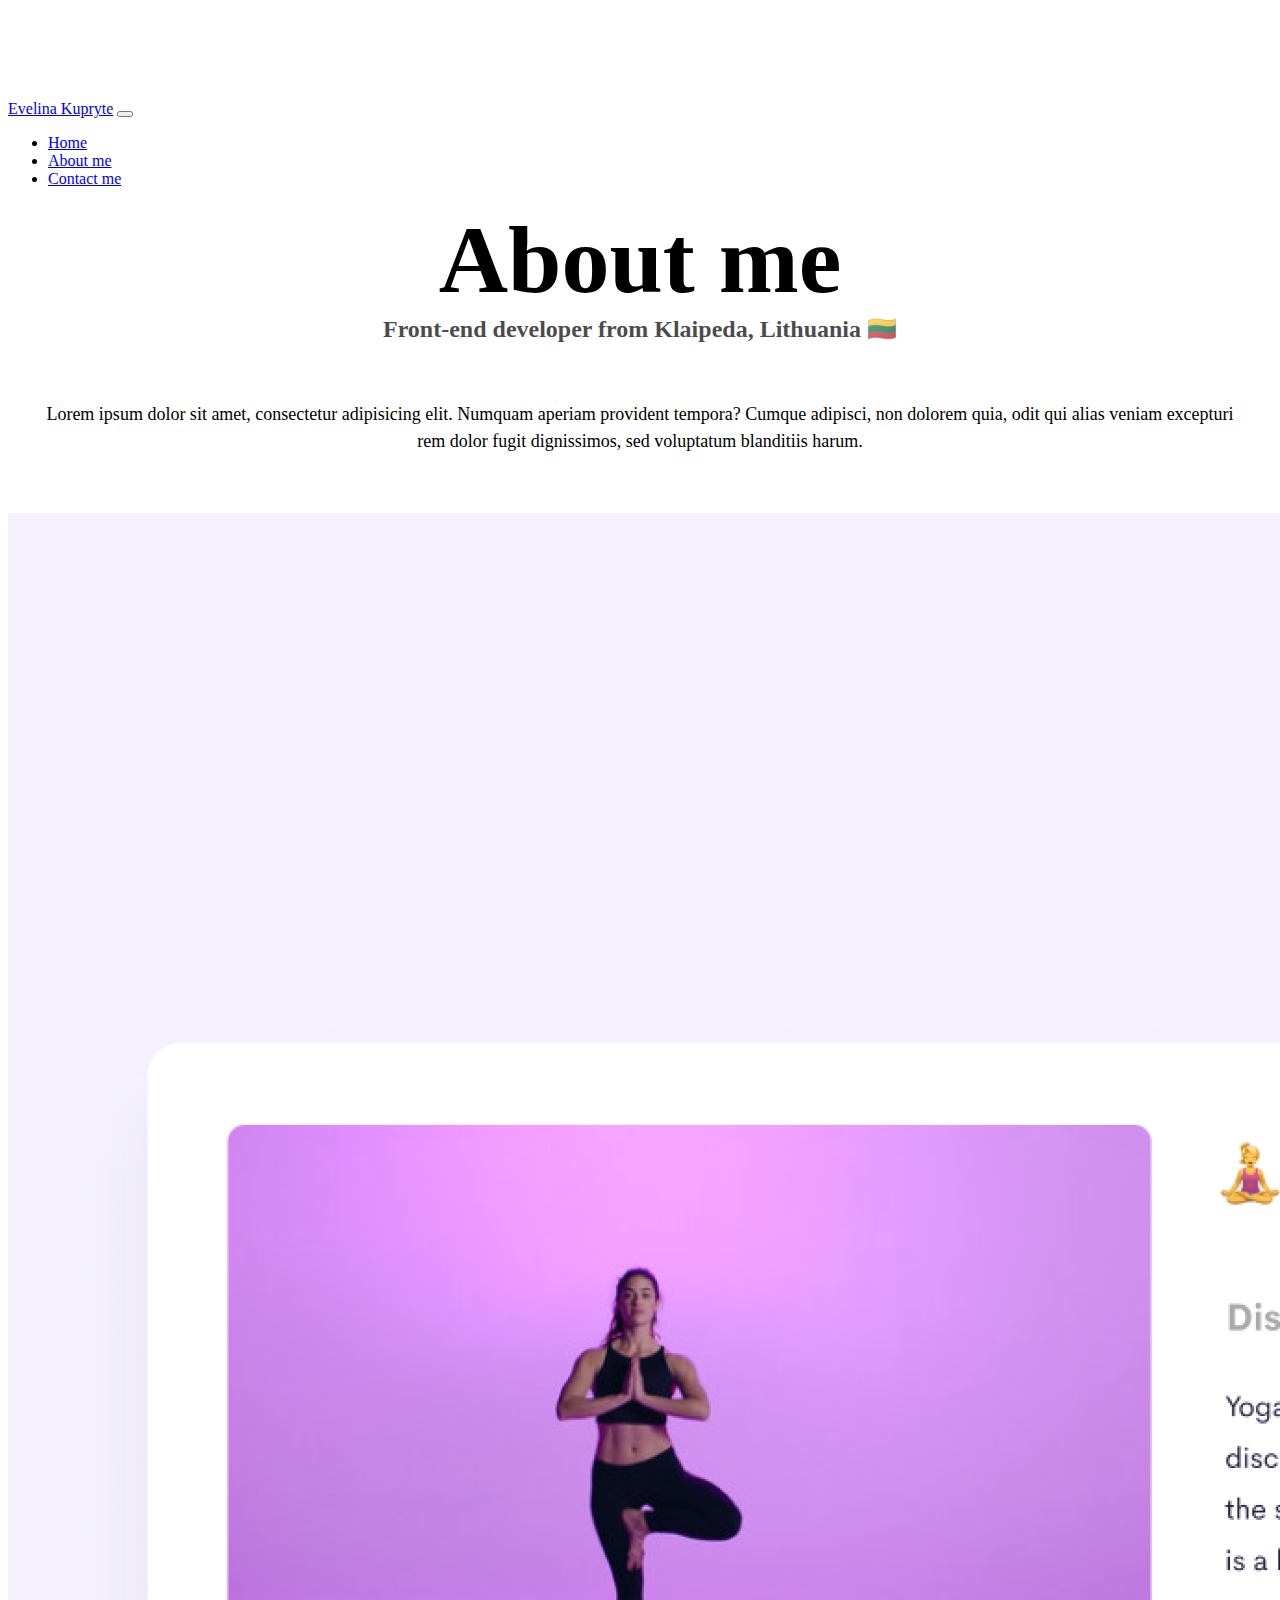
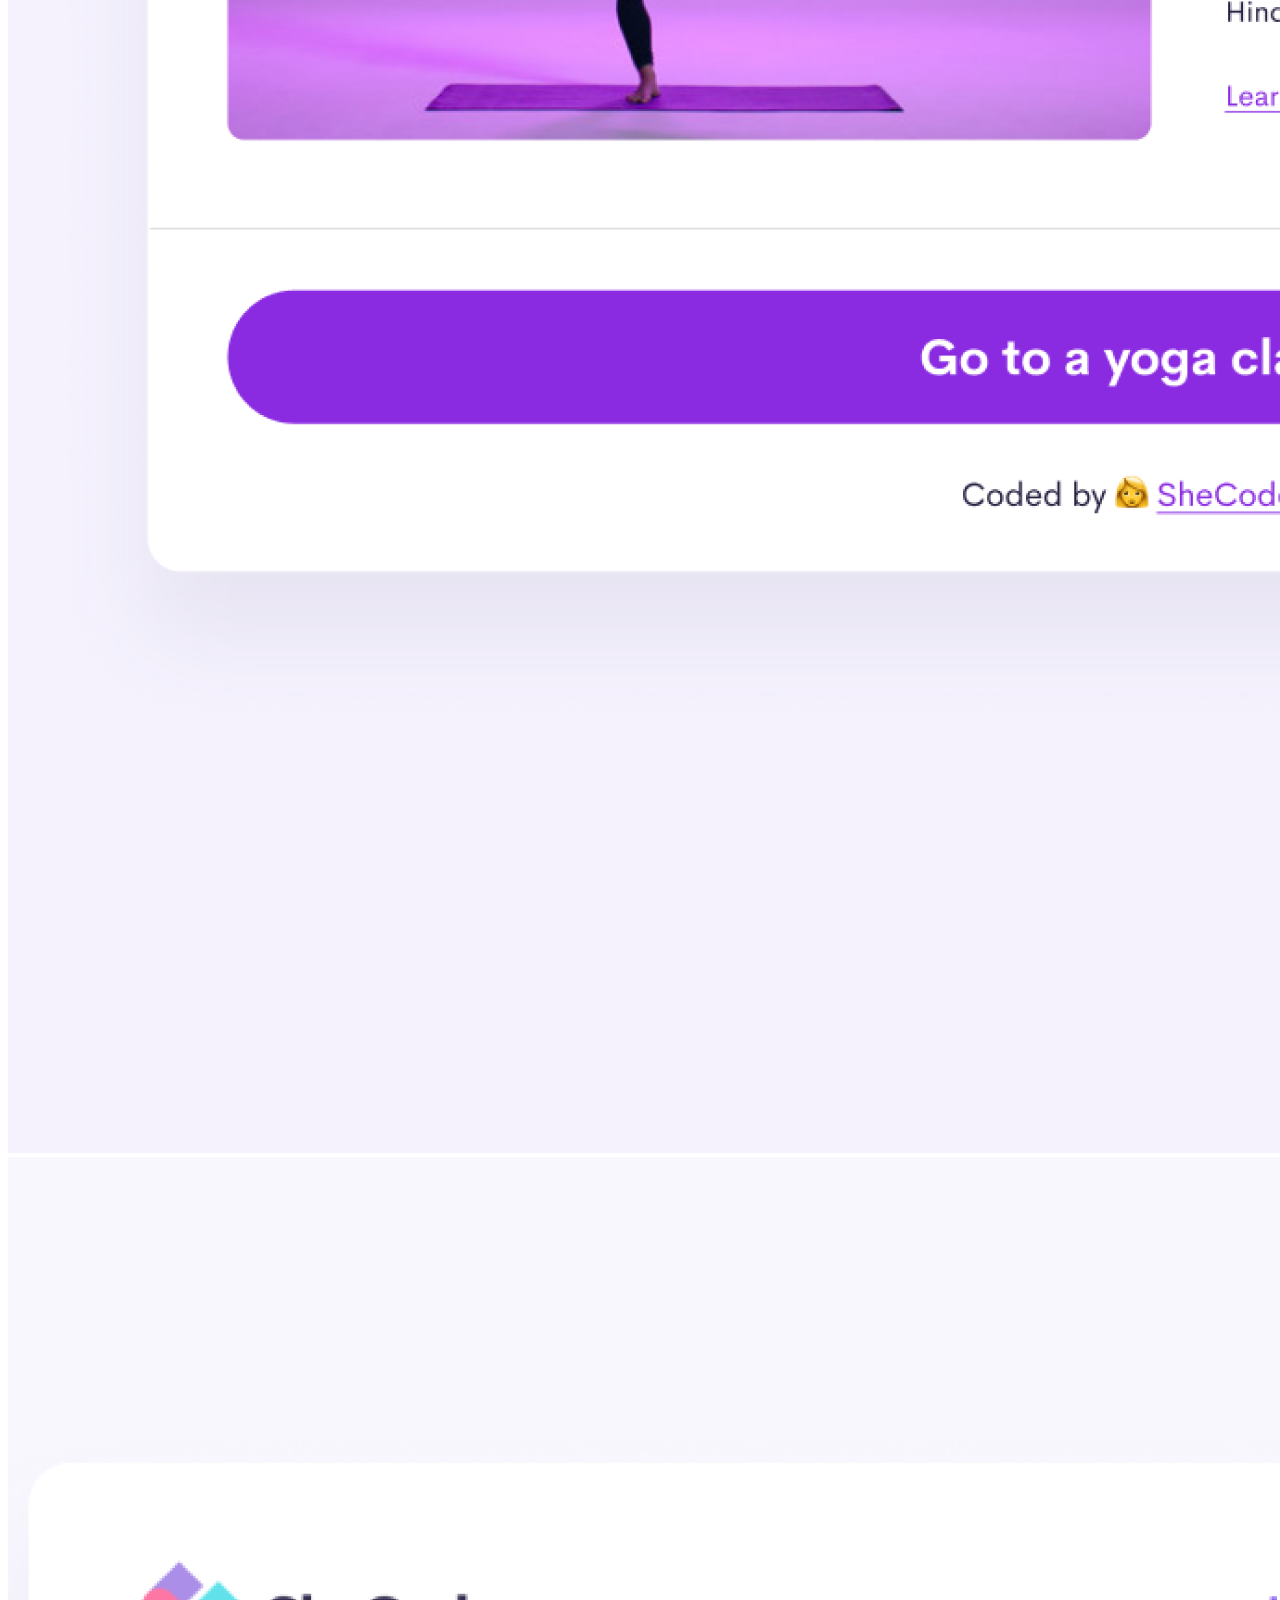
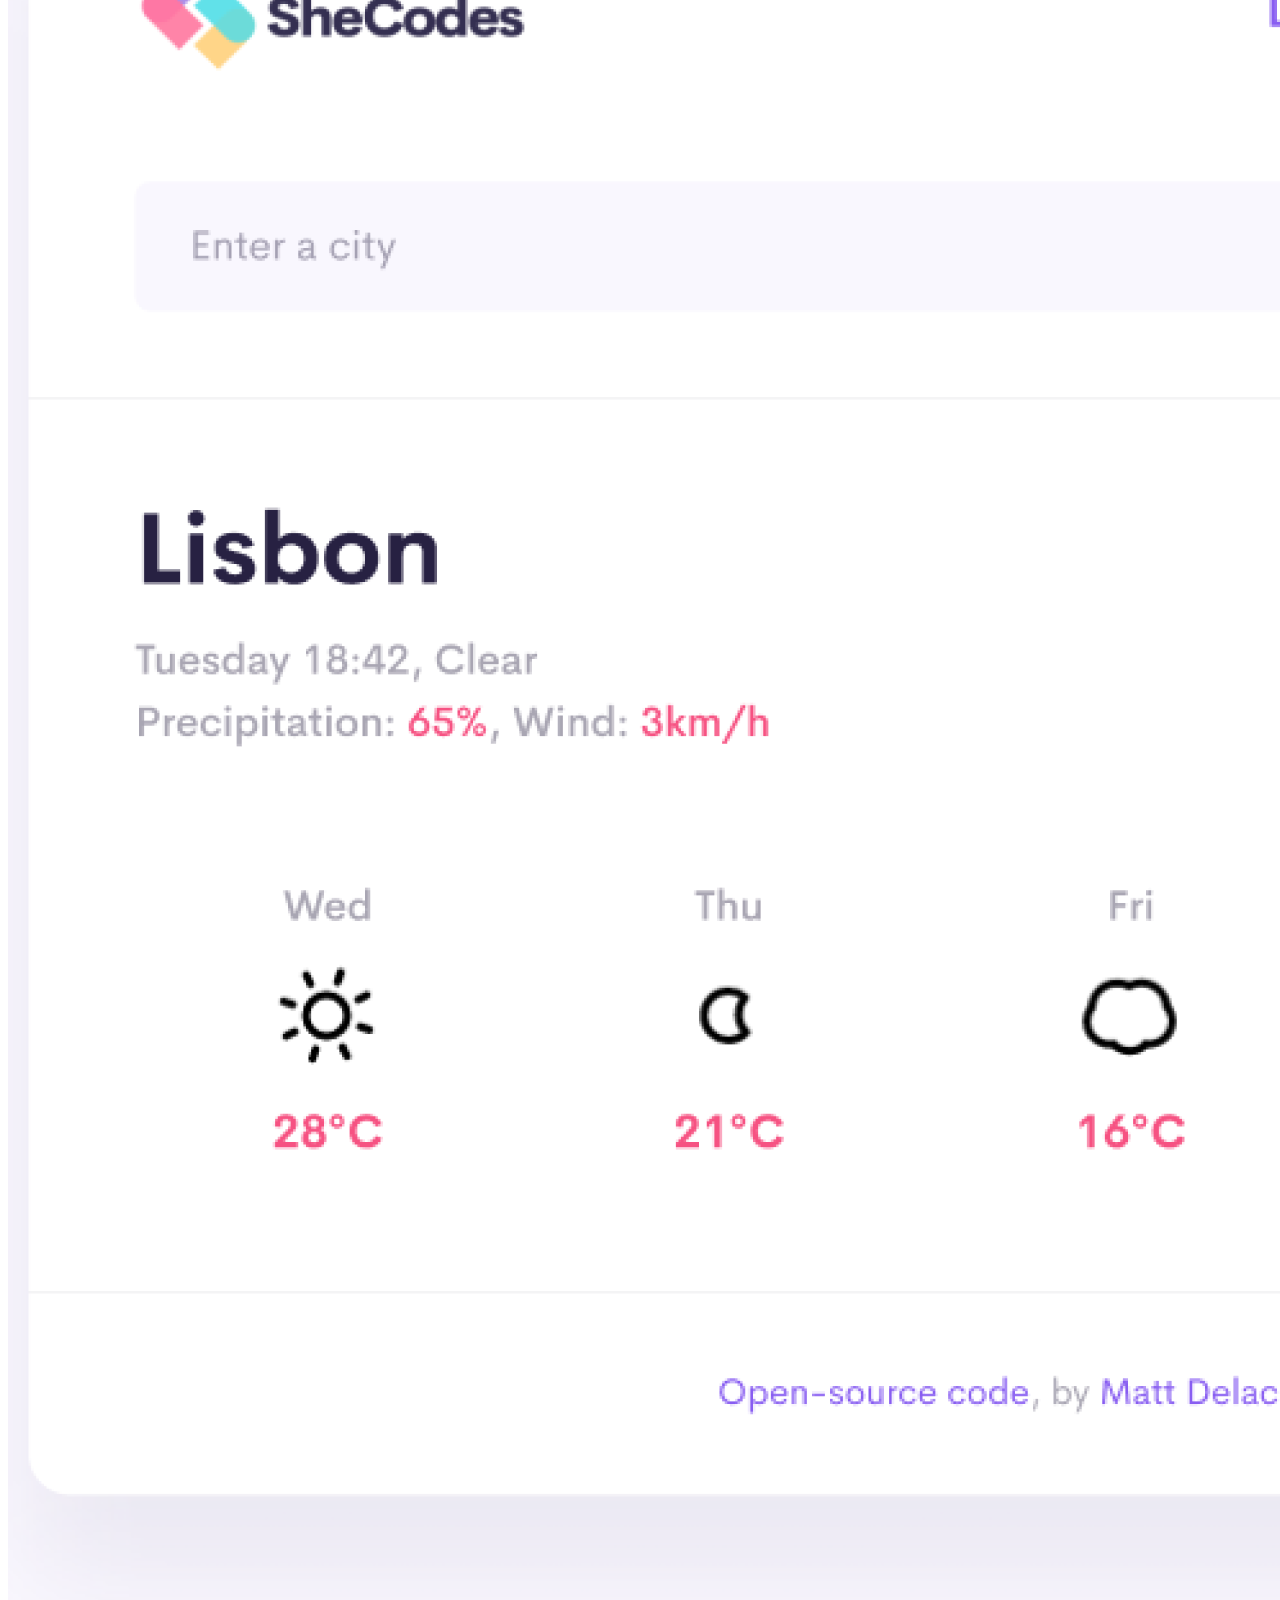
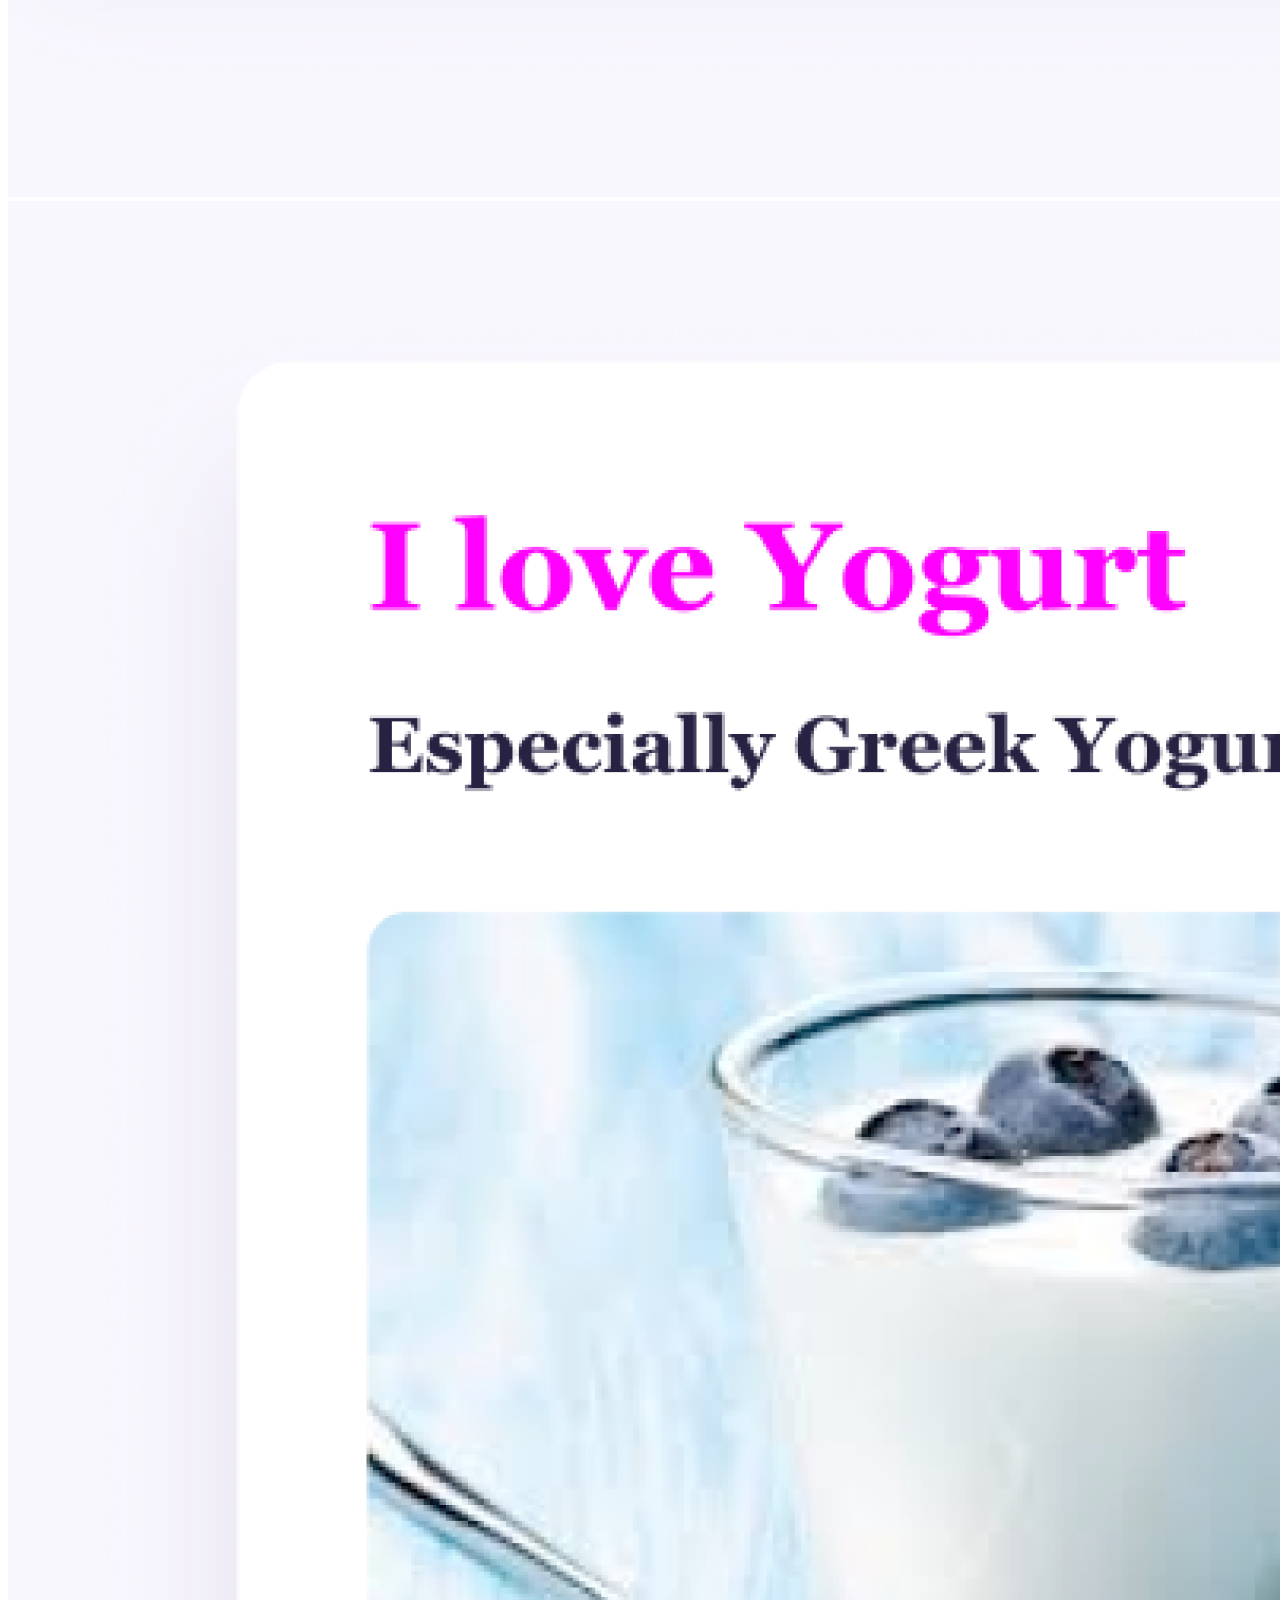
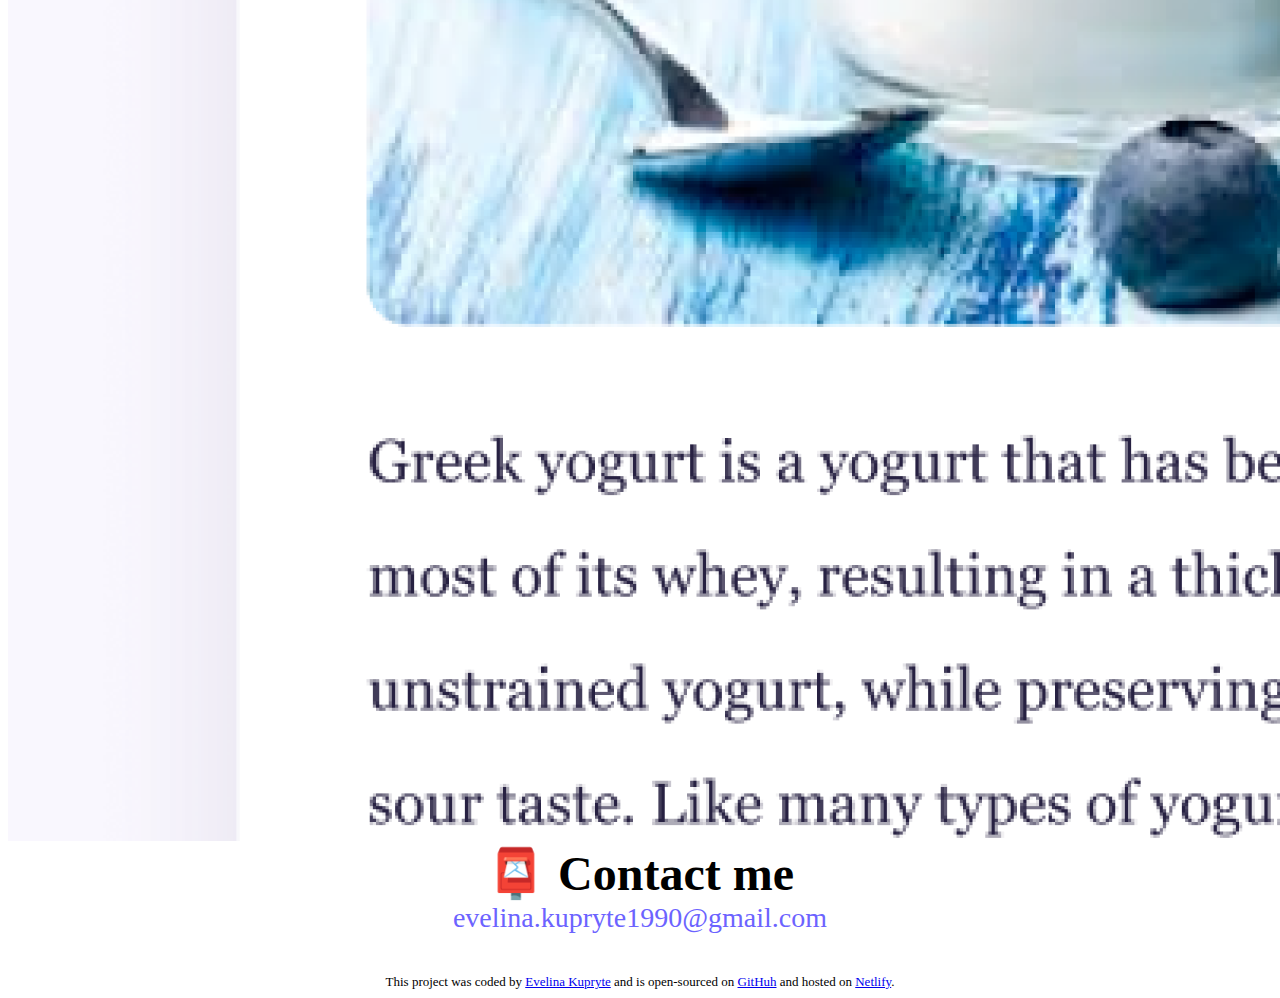
==== commit f0ad6007: "Update about.html" ====
--- a/about.html
+++ b/about.html
@@ -79,8 +79,8 @@
       >
     </div>
     <footer>This project was coded by <a href="/">Evelina Kupryte</a> and is open-sourced on 
-      <a href="https://github.com/evelientje90/AdvancedToolsHomeworkSheCodes" title="Github">GitHuh</a>
-      and hosted on <a href="" title="Netlify">Netlify</a>.
+      <a href="https://github.com/evelientje90/AdvancedToolsHomeworkSheCodes" target=_blank title="Github">GitHuh</a>
+      and hosted on <a href="https://elastic-goldstine-9554c3.netlify.app/index.html" target=_blank title="Netlify">Netlify</a>.
     </footer>
   </body>
 </html>
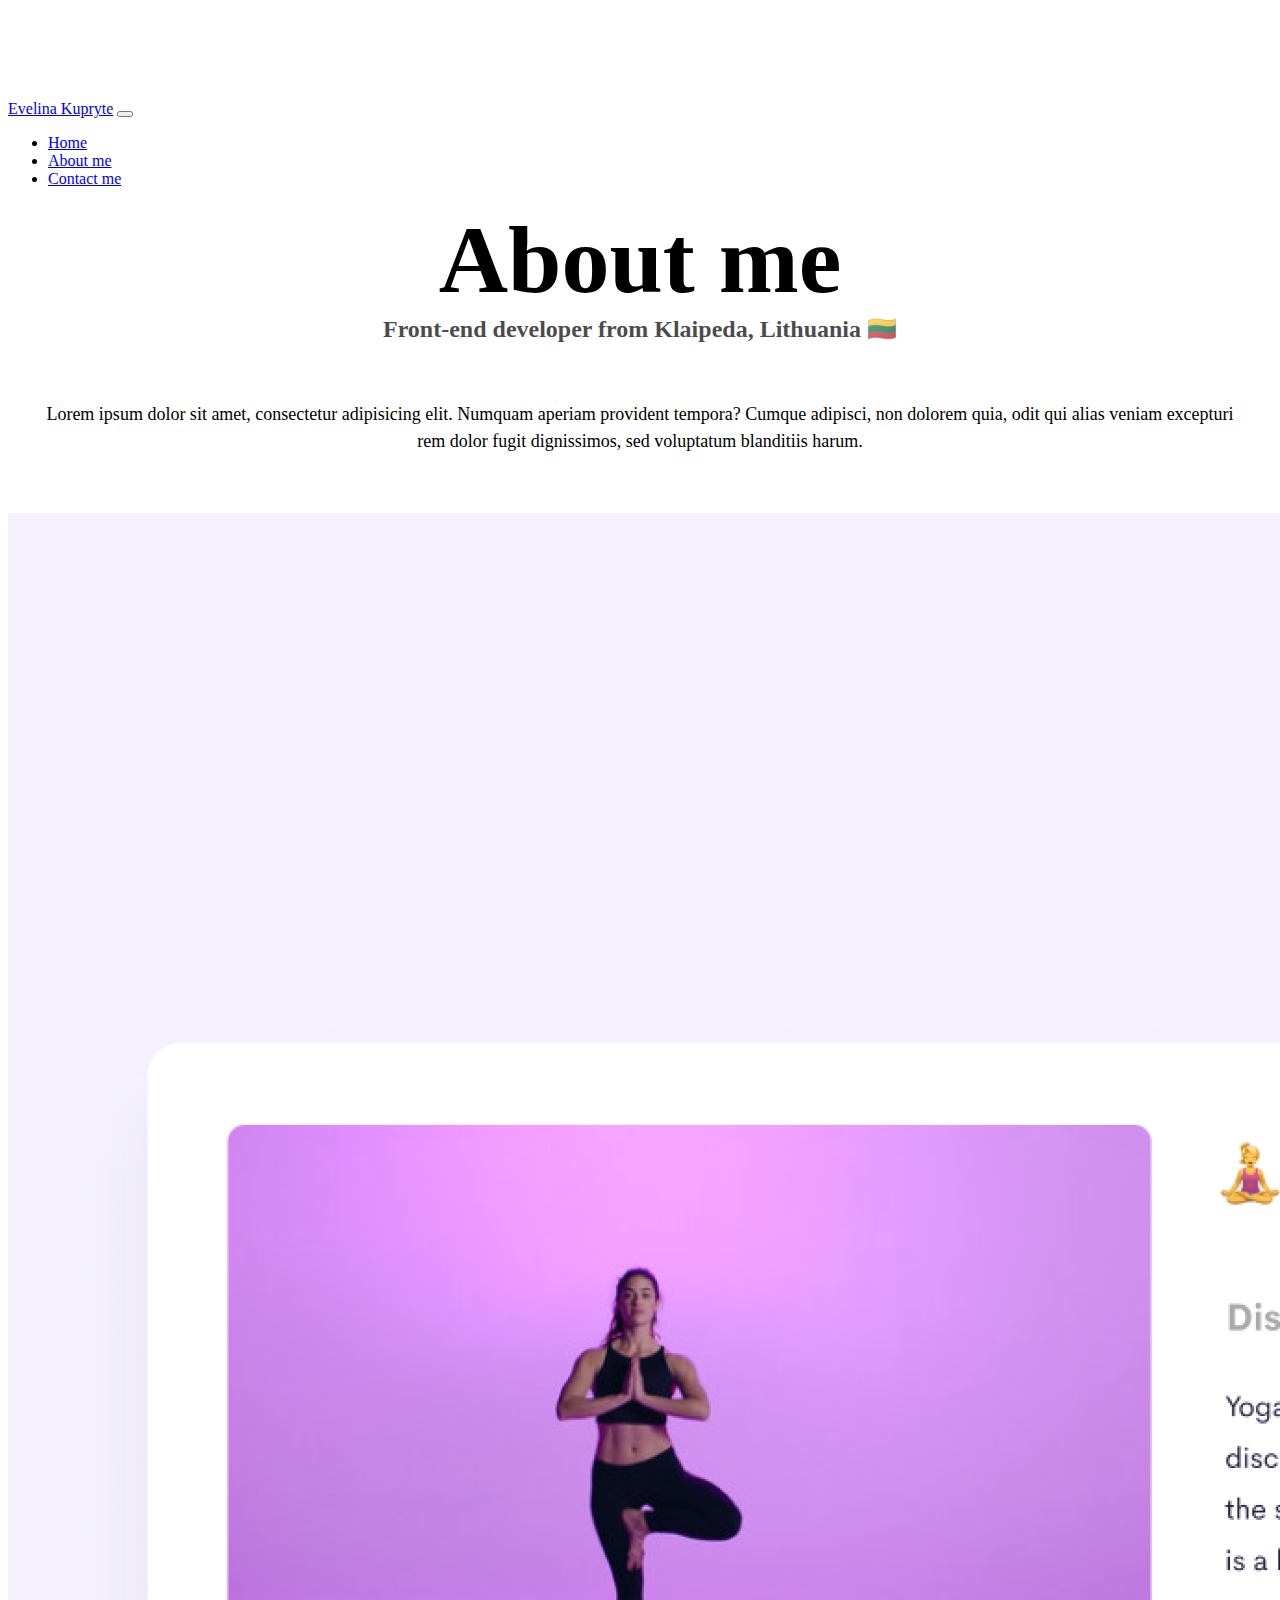
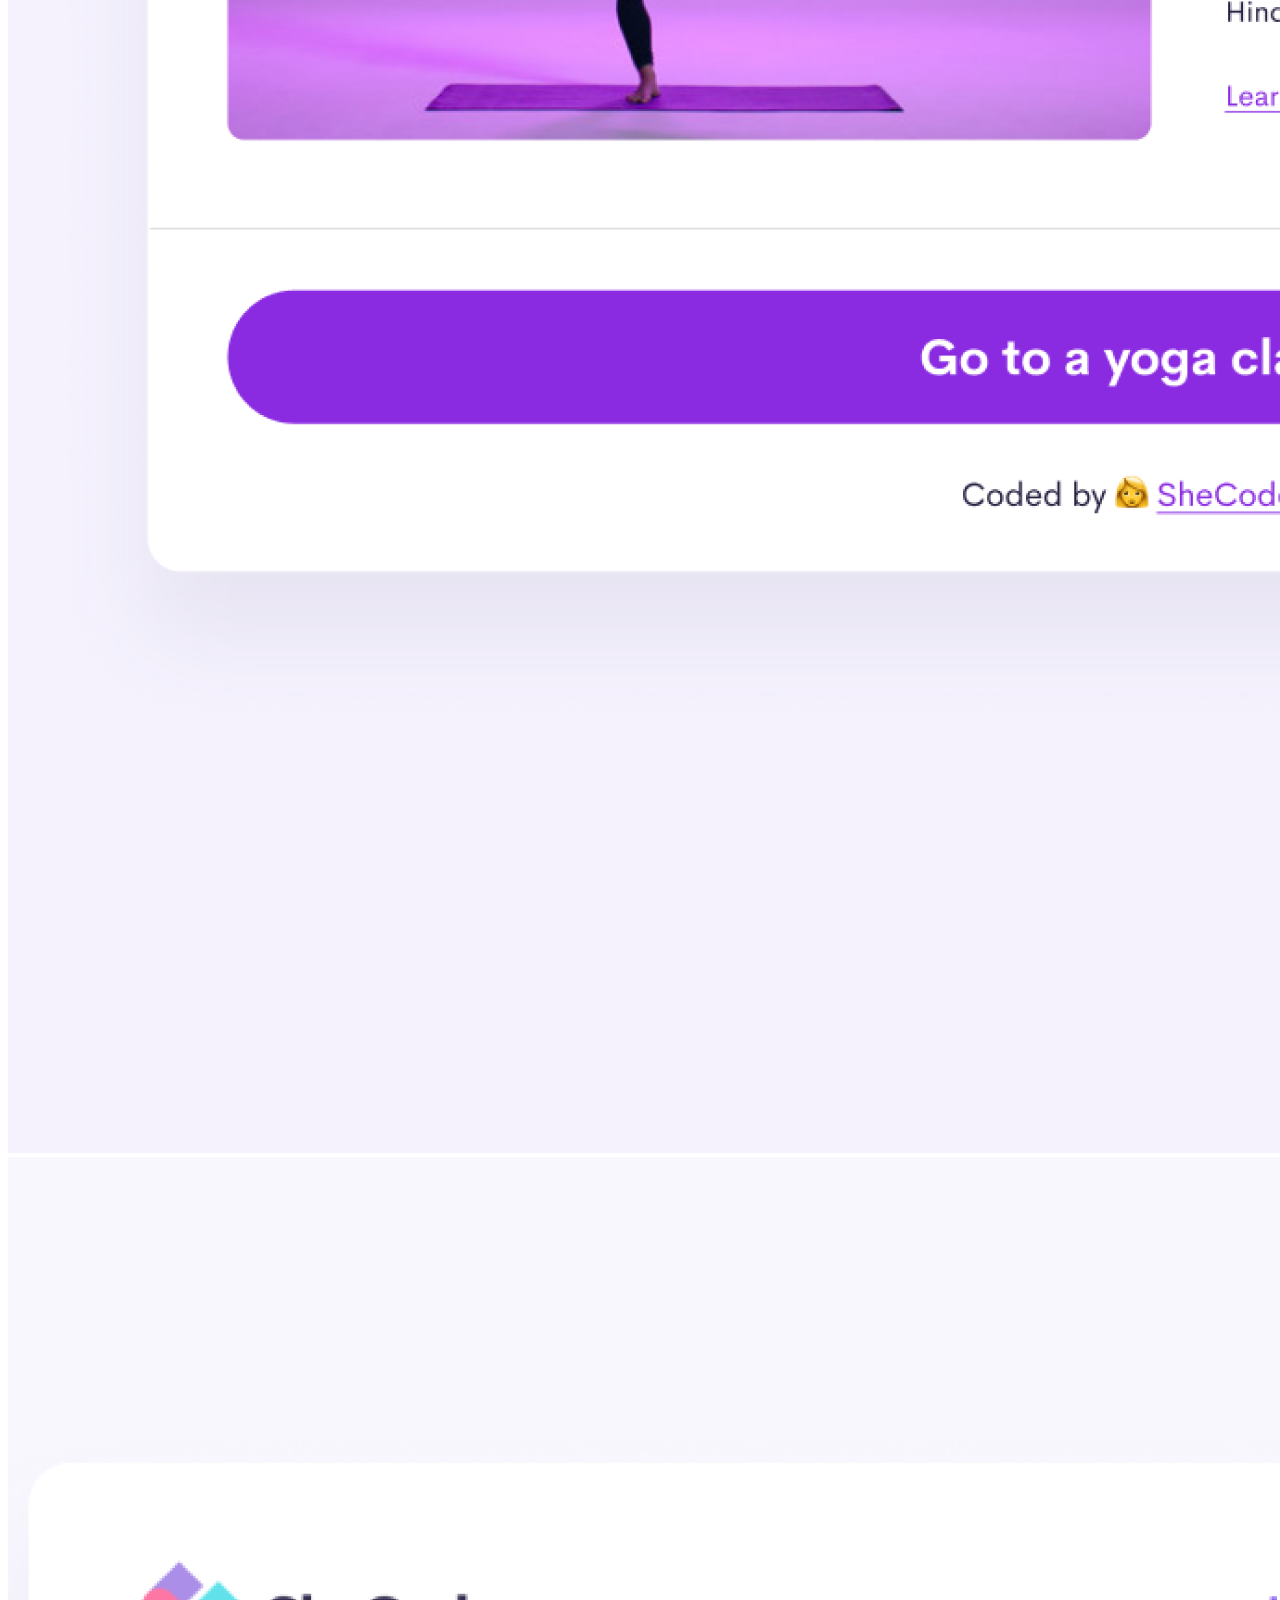
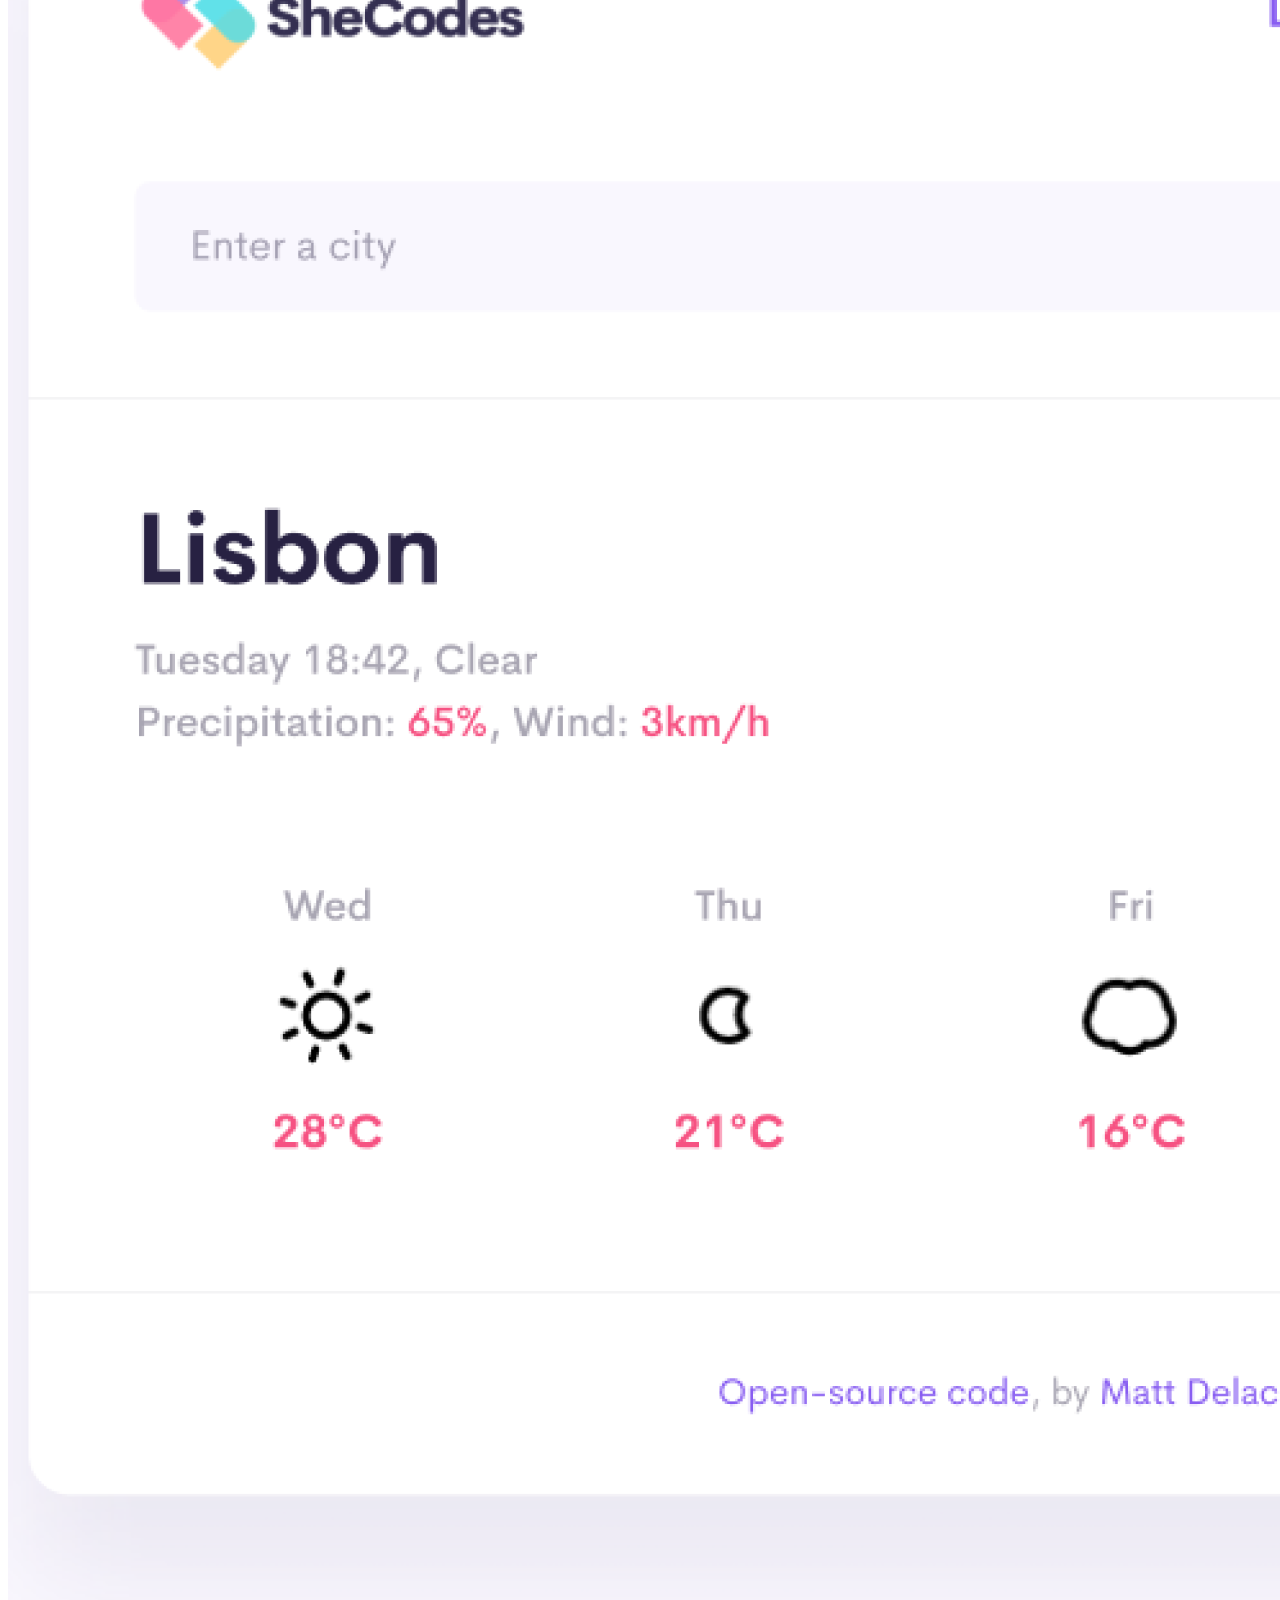
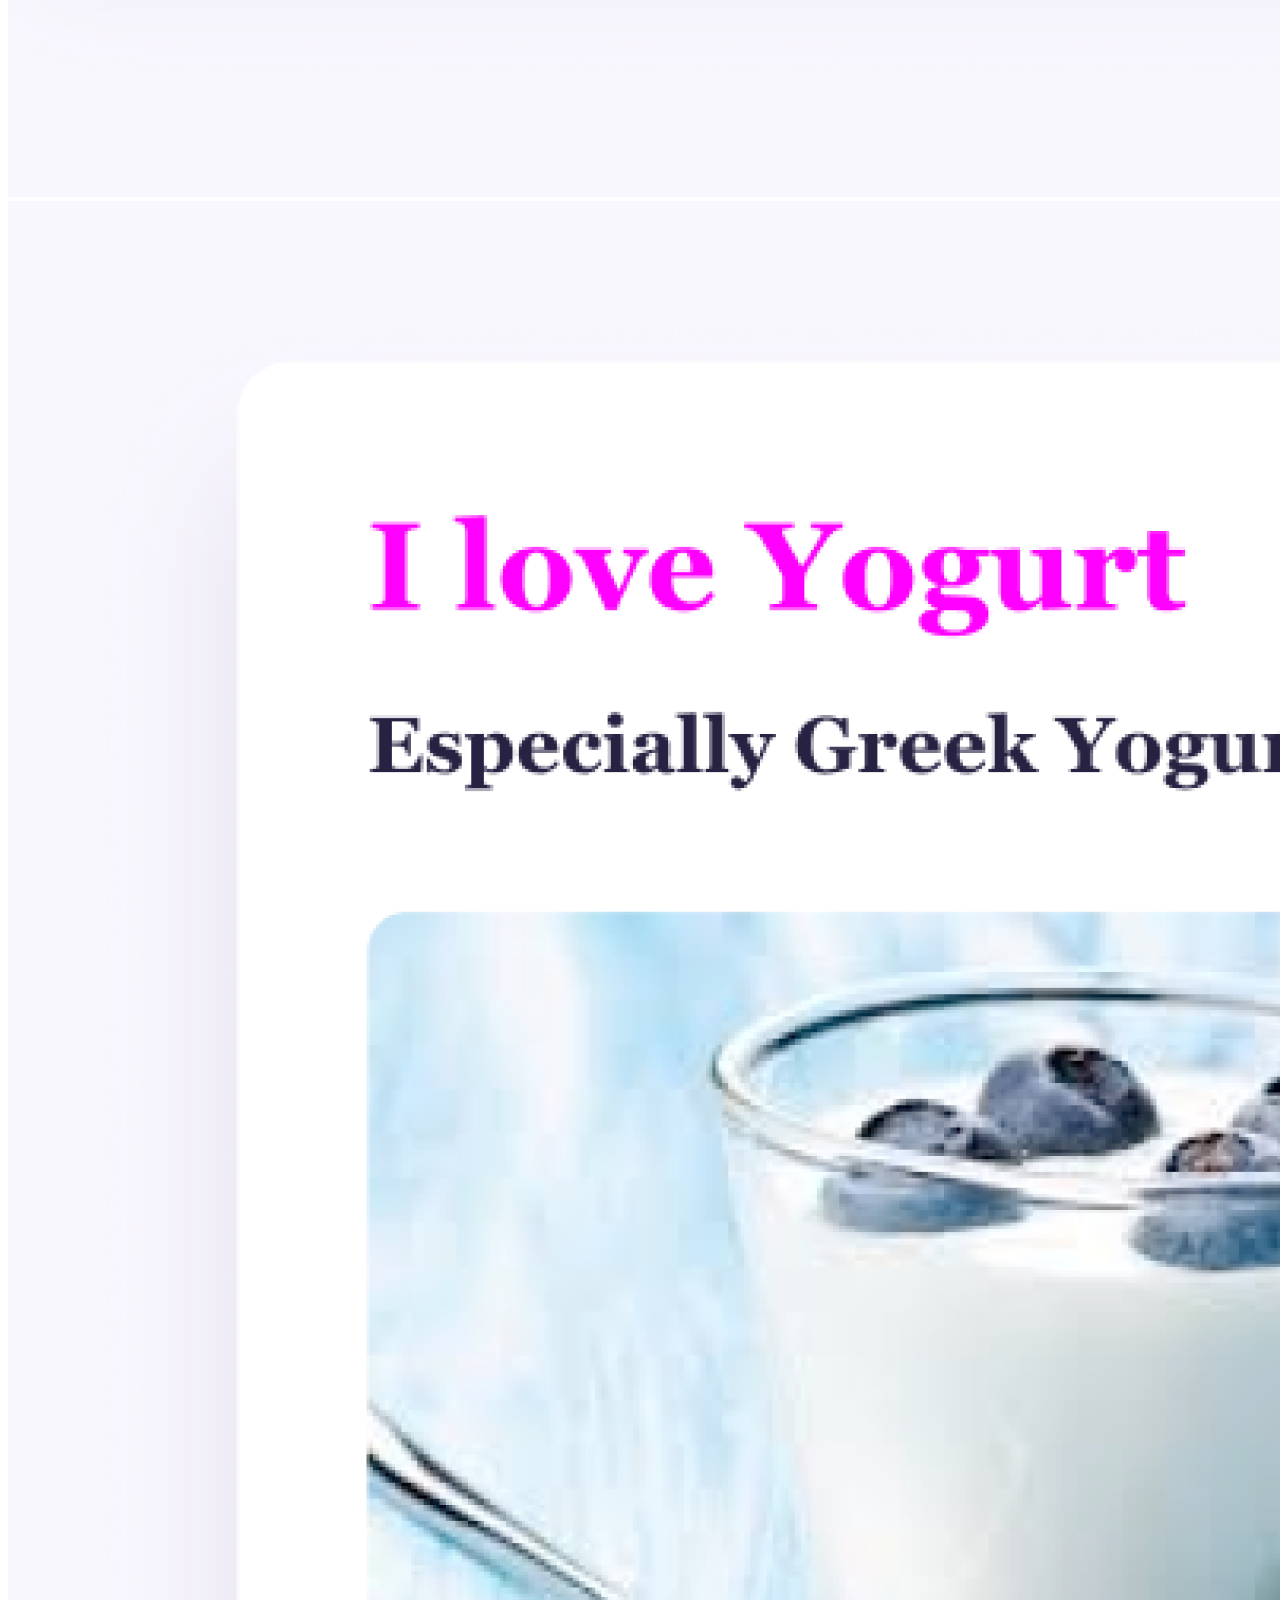
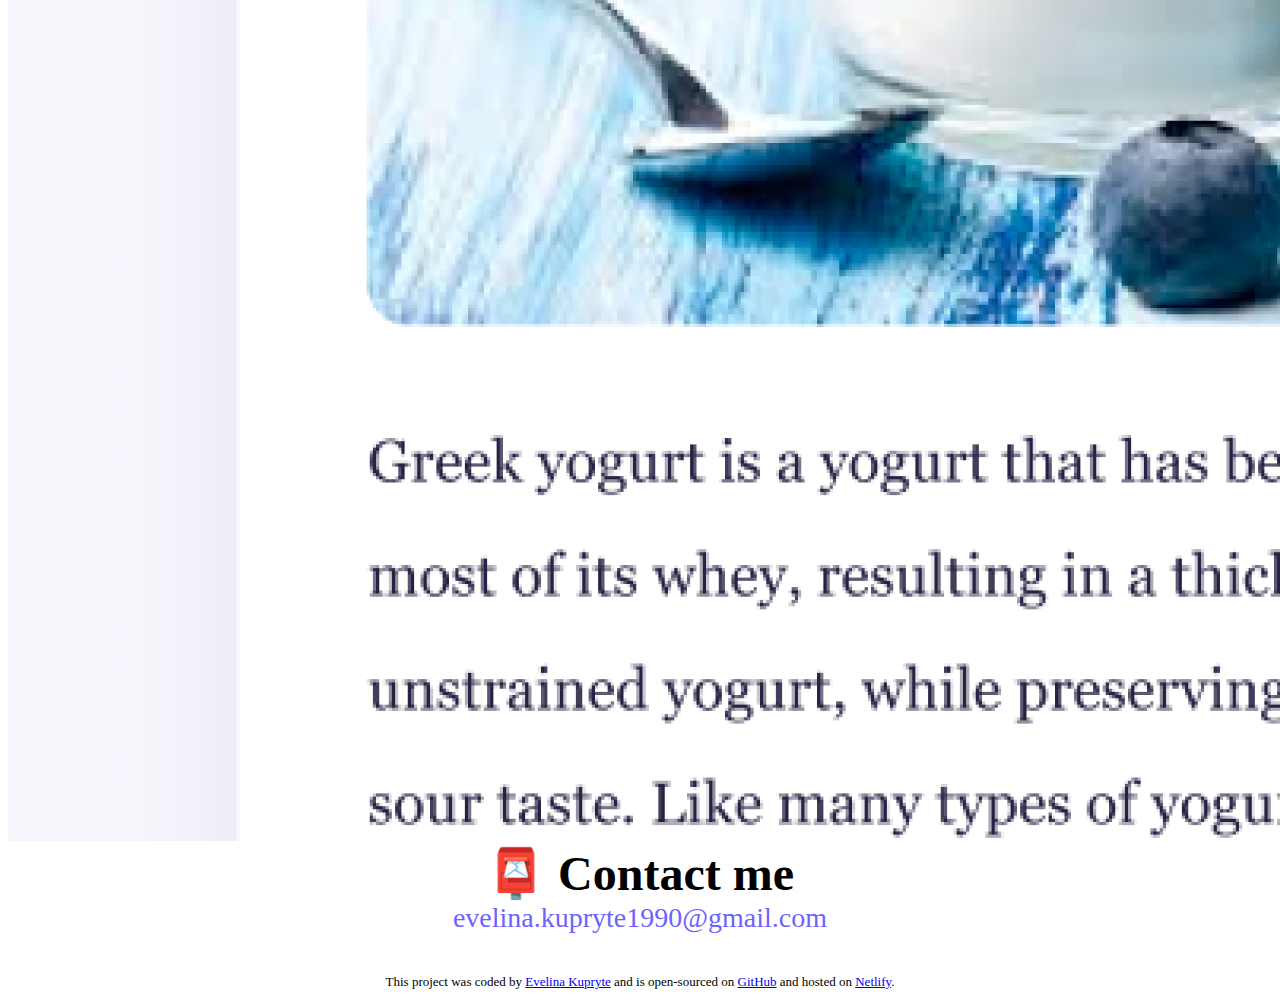
==== commit 3b23f326: "Update about.html" ====
--- a/about.html
+++ b/about.html
@@ -79,7 +79,7 @@
       >
     </div>
     <footer>This project was coded by <a href="/">Evelina Kupryte</a> and is open-sourced on 
-      <a href="https://github.com/evelientje90/AdvancedToolsHomeworkSheCodes" target=_blank title="Github">GitHuh</a>
+      <a href="https://github.com/evelientje90/AdvancedToolsHomeworkSheCodes" target=_blank title="Github">GitHub</a>
       and hosted on <a href="https://elastic-goldstine-9554c3.netlify.app/index.html" target=_blank title="Netlify">Netlify</a>.
     </footer>
   </body>
